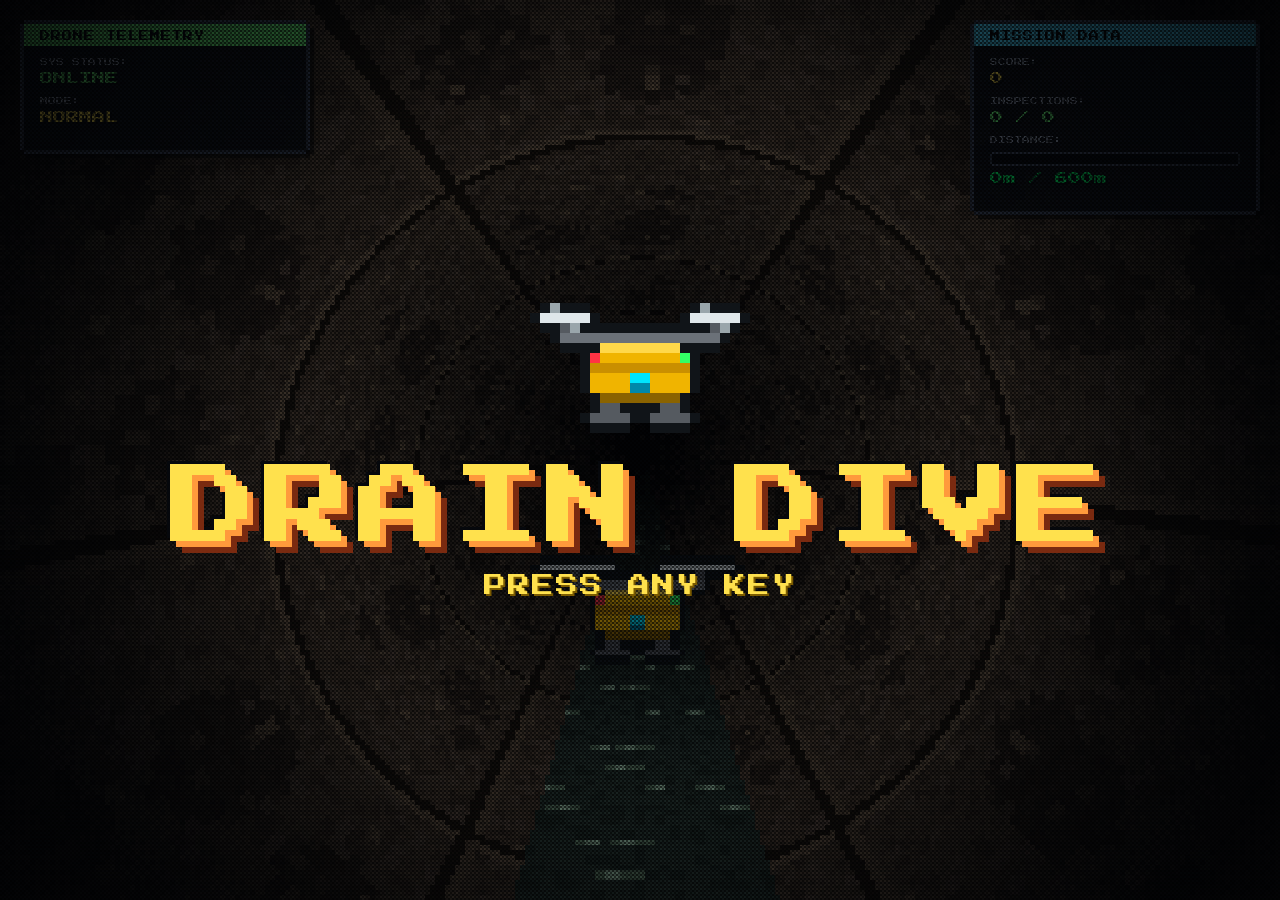
==== DRAINDIVE/index.html @ debfaca6 "[update]ボス戦を追加" ====
<!doctype html>
<html lang="ja">
  <head>
    <meta charset="UTF-8" />
    <title>DRAIN DIVE</title>
    <link rel="preconnect" href="https://fonts.googleapis.com" />
    <link rel="preconnect" href="https://fonts.gstatic.com" crossorigin />
    <link
      href="https://fonts.googleapis.com/css2?family=DotGothic16&family=Orbitron:wght@400;700&family=Press+Start+2P&family=Share+Tech+Mono&display=swap"
      rel="stylesheet"
    />
    <link rel="stylesheet" href="style.css" />
    <!-- ドット絵版だけの見た目（style.css を上書きする） -->
    <link rel="stylesheet" href="pixel.css" />
  </head>
  <body class="pixel-ui">
    <div id="hud">
      <!-- 左側パネル: テレメトリ（ドローン状態） -->
      <div class="hud-panel left-panel">
        <div class="panel-header">DRONE TELEMETRY</div>
        <div class="hud-item">
          <span class="label">SYS STATUS:</span>
          <span id="sysStatus" class="value green-text animate-pulse"
            >ONLINE</span
          >
        </div>
        <!-- 体力はドローンを囲む円で表示するので、この行は隠す（数値の更新処理のため要素は残す） -->
        <div class="hud-item hp-item">
          <span class="label">INTEGRITY:</span>
          <div class="bar-container">
            <div id="hpBar" class="bar-fill red-bar" style="width: 100%"></div>
          </div>
          <span id="hp" class="value">100%</span>
        </div>
        <div class="hud-item">
          <span class="label">MODE:</span>
          <span id="modeLabel" class="value yellow-text">NORMAL</span>
        </div>
        <div class="hud-item" id="padStatusItem" style="display: none">
          <span class="label">INPUT DEVICE:</span>
          <span id="padStatus" class="value cyan-text">GAMEPAD</span>
        </div>
      </div>

      <!-- 右側パネル: ミッション状況 -->
      <div class="hud-panel right-panel">
        <div class="panel-header">MISSION DATA</div>
        <div class="hud-item">
          <span class="label">SCORE:</span>
          <span id="score" class="value yellow-text">0</span>
        </div>
        <div class="hud-item">
          <span class="label">INSPECTIONS:</span>
          <span id="inspected" class="value green-text">0 / 0</span>
        </div>
        <div class="hud-item">
          <span class="label">DISTANCE:</span>
          <div class="bar-container">
            <div id="distBar" class="bar-fill cyan-bar" style="width: 0%"></div>
          </div>
          <span id="distance" class="value">0m / 600m</span>
        </div>
      </div>

      <!-- 中央のレティクル（ドローンカメラ照準線） -->
      <div class="reticle">
        <div class="reticle-circle"></div>
        <div class="reticle-hair-h"></div>
        <div class="reticle-hair-v"></div>
        <div class="reticle-corner tl"></div>
        <div class="reticle-corner tr"></div>
        <div class="reticle-corner bl"></div>
        <div class="reticle-corner br"></div>
      </div>

      <!-- コンボ表示 -->
      <div id="comboDisplay">COMBO ×2</div>

      <!-- プレイ中のポーズボタン（プレイ中だけ表示） -->
      <button id="pauseBtn" class="pause-btn" style="display: none">
        ❚❚ PAUSE<span class="pause-btn-jp">いちじていし</span>
      </button>

      <!-- スキャンラインノイズ -->
      <div class="scanlines"></div>
      <div class="vignette"></div>
    </div>

    <!-- 図鑑カード（発見した異常の解説・土木豆知識） -->
    <div id="infoCard" style="display: none">
      <div class="info-title" id="infoTitle"></div>
      <div class="info-desc" id="infoDesc"></div>
    </div>

    <!-- タイトル画面（なにかキーを押すと準備画面へ進む） -->
    <div id="titleScreen">
      <div class="title-content">
        <!-- ゲーム内と同じドローンのドット絵（main.js で描き込む） -->
        <img id="titleDrone" class="title-drone" alt="" />
        <h1>DRAIN DIVE</h1>
        <p class="blink-text" id="titlePrompt">PRESS ANY KEY</p>
      </div>
    </div>

    <!-- 準備画面（左：ゲーム説明・操作方法 / 右：難易度の選択） -->
    <div id="startScreen" style="display: none; opacity: 0">
      <div class="setup-layout">
        <div class="setup-panels">
          <div class="start-content setup-left">
            <div class="setup-header">
              <div class="setup-heading">
                MISSION BRIEFING
              </div>
            </div>
            <p class="setup-section">HOW TO PLAY</p>
            <div class="jp-intro">
              <p>きみは「下水道点検ドローン」のパイロット！</p>
              <p>点検ポイント <strong>！</strong> に近づくとスローモーション。</p>
              <p>
                輪がピントの枠に重なった瞬間に <strong>ボタンで撮影</strong> しよう！
              </p>
              <p>曲がりくねる管と、大雨の増水に気をつけて</p>
              <p>600m 先のゴールを目指せ！</p>
            </div>
            <p class="setup-section">CONTROLS</p>
            <div class="instructions">
              <p>
                <span class="key-label">MOVE</span><span class="key">WASD</span
                ><span class="key">←↑↓→</span>
                <span class="key-label">INSPECT</span><span class="key">SPACE</span
                ><span class="key">CLICK</span>
              </p>
              <p>
                <span class="key-label">PAUSE</span><span class="key">ESC</span>
                <span class="key-label">SOUND</span><span class="key">M</span>
              </p>
            </div>
            <div class="pad-instructions" id="padInstructions">
              <p class="pad-title">GAMEPAD DETECTED</p>
              <p>
                <span class="key-label">MOVE</span><span class="key">左スティック</span
                ><span class="key">十字キー</span>
                <span class="key-label">INSPECT</span><span class="key">A</span
                ><span class="key">R2</span>
              </p>
              <p>
                <span class="key-label">PAUSE</span><span class="key">START</span>
                輪が重なった瞬間に A で撮影！
              </p>
            </div>
          </div>
          <!-- 右の列：上に難易度のパネル（高さ 3/4）、下に点検図鑑のボタン -->
          <div class="setup-right-col">
            <div class="start-content setup-right">
            <!-- 難易度の選択（←→ / ↑↓ / 十字キーで選ぶ。クリックするとそのまま発進） -->
            <div class="diff-select">
              <p class="diff-title">
                SELECT MODE<span class="diff-hint">← → でえらぶ</span>
              </p>
              <div class="diff-buttons">
                <button id="diff-easy" class="diff-btn">
                  EASY
                </button>
                <button id="diff-normal" class="diff-btn selected">
                  NORMAL
                </button>
                <button id="diff-hard" class="diff-btn">
                  HARD
                </button>
              </div>
              <p class="diff-note" id="diffNote"></p>
            </div>
            <p class="blink-text" id="startPrompt">PRESS [SPACE]<br />TO LAUNCH</p>
            </div>
            <!-- 点検図鑑を開くボタン（C キー / ゲームパッド Y でも開く） -->
            <button id="codexOpenBtn" class="codex-open-btn">
              <!-- ゲーム内のひび割れのドット絵（ui.js の updateCodexOpenBtn で描き込む） -->
              <img id="codexOpenIcon" class="codex-open-icon" alt="" />
              <span class="codex-open-text">
                CODEX<span class="codex-open-jp">点検図鑑 [C]</span
                ><span class="codex-open-progress" id="codexOpenProgress"></span>
              </span>
            </button>
          </div>
        </div>
        <p class="help-text setup-back" id="setupBack">[ESC] タイトルへもどる</p>
      </div>
    </div>

    <!-- 点検図鑑（タイトル画面から開く） -->
    <div id="codexScreen" style="display: none">
      <div class="codex-screen-content">
        <h2>INSPECTION CODEX</h2>
        <p class="subtitle">点検図鑑</p>
        <div class="codex-screen-body">
          <div class="codex-screen-grid" id="codexScreenGrid"></div>
          <div class="codex-detail" id="codexDetail">
            <img id="codexDetailImg" class="codex-detail-img" alt="" />
            <div class="codex-detail-name" id="codexDetailName"></div>
            <div class="codex-detail-kind" id="codexDetailKind"></div>
            <div class="codex-detail-desc" id="codexDetailDesc"></div>
            <div class="codex-detail-count" id="codexDetailCount"></div>
          </div>
        </div>
        <p class="codex-screen-progress" id="codexScreenProgress"></p>
        <div class="menu-options">
          <button id="codexCloseBtn" class="menu-btn">
            BACK<span class="menu-btn-jp">タイトルへもどる</span>
          </button>
        </div>
        <p class="help-text">
          [←][→][↑][↓] / 十字キーでえらぶ　[ESC] / [B] でもどる
        </p>
      </div>
    </div>

    <!-- 一時停止画面 -->
    <div id="pauseScreen" style="display: none">
      <div class="pause-content">
        <h2>SYSTEM PAUSED</h2>
        <p class="subtitle">DRONE IN HOLD MODE</p>
        <p class="pause-jp">ドローンは空中で止まっているよ</p>
        <div class="menu-options">
          <button id="resumeBtn" class="menu-btn">
            RESUME<span class="menu-btn-jp">つづける</span>
          </button>
          <button id="restartBtn" class="menu-btn red-btn">
            QUIT MISSION<span class="menu-btn-jp">やめてタイトルへもどる</span>
          </button>
        </div>
        <p class="help-text">
          [↑][↓] / 十字キーでえらんで [ENTER] / [A] で決定
        </p>
        <p class="help-text help-text-sub">
          [ESC] / [START] / [B] ですぐにつづける
        </p>
      </div>
    </div>

    <!-- システムログ表示エリア -->
    <div id="logArea"></div>

    <!-- ゲームクリア画面 -->
    <div id="clearScreen" style="display: none">
      <div class="clear-content">
        <h2>MISSION ACCOMPLISHED</h2>
        <p class="subtitle" id="clearSubtitle">点検完了レポート（600m）</p>

        <div class="clear-columns">
          <!-- 左カラム: 成績 -->
          <div class="clear-col">
            <div id="rankBadge" class="rank-badge rank-S">S</div>
            <p id="rankTitle" class="rank-title">認定: マスター点検技師</p>
            <div class="result-stats">
              <div class="stat-item">
                <span class="stat-label">点検成功:</span>
                <span id="finalFound" class="stat-value green-text"
                  >0 / 0 件</span
                >
              </div>
              <div class="stat-item">
                <span class="stat-label">点検ミス:</span>
                <span id="finalMissed" class="stat-value red-text">0 件</span>
              </div>
              <div class="stat-item">
                <span class="stat-label">成功率:</span>
                <span id="finalRate" class="stat-value yellow-text">0%</span>
              </div>
              <div class="stat-item">
                <span class="stat-label">最大コンボ:</span>
                <span id="finalCombo" class="stat-value yellow-text">×1</span>
              </div>
              <div class="stat-item">
                <span class="stat-label">FINAL SCORE:</span>
                <span id="finalScore" class="stat-value yellow-text">0</span>
              </div>
              <div class="stat-item">
                <span class="stat-label">機体の残り体力:</span>
                <span id="finalHp" class="stat-value green-text">100%</span>
              </div>
            </div>
            <p id="rankComment" class="rank-comment"></p>
            <div class="result-trivia" id="resultTrivia"></div>
          </div>

          <!-- 右カラム: 土木PR（守った暮らし＋点検図鑑） -->
          <div class="clear-col">
            <div class="impact-box">
              <div class="impact-label">きみの点検が守った暮らし</div>
              <div class="impact-value">
                <span id="impactHouseholds">0</span
                ><span class="impact-unit">世帯</span>
              </div>
              <div class="impact-note" id="impactNote"></div>
              <div class="impact-disclaimer">
                ※世帯数はこのゲームの中の目安です
              </div>
            </div>

            <div class="codex-box">
              <div class="codex-header">
                <span>点検図鑑</span>
                <span class="codex-progress" id="codexProgress"
                  >0 / 6 種類</span
                >
              </div>
              <div class="codex-grid" id="codexGrid"></div>
              <div class="codex-hint" id="codexHint"></div>
            </div>
          </div>
        </div>

        <div class="menu-options">
          <button id="clearBackBtn" class="menu-btn">RETURN TO TERMINAL</button>
        </div>
      </div>
    </div>
    <!-- ゲームオーバー画面 -->
    <div id="gameOverScreen" style="display: none">
      <div class="gameover-content">
        <h2>SYSTEM DAMAGE CRITICAL</h2>
        <p class="subtitle red-text">DRONE DESTROYED</p>
        <div class="result-stats red-border">
          <div class="stat-item">
            <span class="stat-label red-text">LAST RECORDED DISTANCE:</span>
            <span id="failDistance" class="stat-value red-text">0m</span>
          </div>
          <div class="stat-item">
            <span class="stat-label red-text">ACCUMULATED SCORE:</span>
            <span id="failScore" class="stat-value yellow-text">0</span>
          </div>
        </div>
        <p class="gameover-salvage" id="failSalvage"></p>
        <p class="gameover-tip">
          本物の点検も安全第一！障害物に気をつけて、もう一度チャレンジ！
        </p>
        <div class="menu-options">
          <button id="gameOverBackBtn" class="menu-btn red-btn">
            RETURN TO TERMINAL
          </button>
        </div>
      </div>
    </div>

    <canvas id="gameCanvas"></canvas>

    <!--
      ゲーム本体。普通の <script> なので、変数や関数はファイルをまたいで共有される。
      読み込んだ時点で動く処理があるため、この順番を変えないこと（前のファイルの中身を後のファイルが使う）
    -->
    <script src="js/screen.js"></script>
    <script src="js/audio.js"></script>
    <script src="js/data.js"></script>
    <script src="js/pixelart.js"></script>
    <script src="js/objects.js"></script>
    <script src="js/course.js"></script>
    <script src="js/fx.js"></script>
    <script src="js/render-tunnel.js"></script>
    <script src="js/render-world.js"></script>
    <script src="js/render-overlay.js"></script>
    <script src="js/render-city.js"></script>
    <script src="js/state.js"></script>
    <script src="js/input.js"></script>
    <script src="js/ui.js"></script>
    <script src="js/qte.js"></script>
    <script src="js/boss.js"></script>
    <script src="js/game.js"></script>
    <script src="js/main.js"></script>
  </body>
</html>
---- DRAINDIVE/style.css ----
body {
  margin: 0;
  overflow: hidden;
  background-color: #050505;
  font-family: "Share Tech Mono", monospace;
  color: #00ff66;
  user-select: none;
}

#gameCanvas {
  display: block;
  width: 100vw;
  height: 100vh;
  position: absolute;
  top: 0;
  left: 0;
  z-index: 1;
  cursor: crosshair;
}

/* HUD コンテナ */
#hud {
  position: absolute;
  top: 0;
  left: 0;
  width: 100%;
  height: 100%;
  z-index: 10;
  pointer-events: none;
  box-sizing: border-box;
}

/* パネル基本 */
.hud-panel {
  position: absolute;
  top: 20px;
  background: rgba(5, 12, 8, 0.7);
  border: 1px solid rgba(0, 255, 102, 0.4);
  box-shadow:
    0 0 15px rgba(0, 255, 102, 0.15),
    inset 0 0 10px rgba(0, 255, 102, 0.15);
  padding: 15px 20px;
  width: 280px;
  border-radius: 4px;
  backdrop-filter: blur(4px);
}

.left-panel {
  left: 20px;
}

.right-panel {
  right: 20px;
}

.panel-header {
  font-family: "Orbitron", sans-serif;
  font-weight: 700;
  font-size: 14px;
  letter-spacing: 2px;
  color: #00ff66;
  border-bottom: 1px solid rgba(0, 255, 102, 0.3);
  padding-bottom: 5px;
  margin-bottom: 15px;
  text-shadow: 0 0 5px rgba(0, 255, 102, 0.5);
}

.hud-item {
  margin-bottom: 12px;
  display: flex;
  flex-direction: column;
}

.hud-item:last-child {
  margin-bottom: 0;
}

.label {
  font-size: 12px;
  color: rgba(0, 255, 102, 0.7);
  margin-bottom: 4px;
  letter-spacing: 1px;
}

.value {
  font-size: 18px;
  font-weight: bold;
  font-family: "Orbitron", sans-serif;
  text-shadow: 0 0 5px currentColor;
}

.green-text {
  color: #00ff66;
}

.yellow-text {
  color: #ffcc00;
  text-shadow: 0 0 5px rgba(255, 204, 0, 0.5);
}

.red-text {
  color: #ff3366;
  text-shadow: 0 0 5px rgba(255, 51, 102, 0.5);
}

/* メーターバー */
.bar-container {
  width: 100%;
  height: 6px;
  background: rgba(0, 255, 102, 0.1);
  border: 1px solid rgba(0, 255, 102, 0.3);
  border-radius: 3px;
  overflow: hidden;
  margin-top: 4px;
  margin-bottom: 4px;
}

.bar-fill {
  height: 100%;
  width: 100%;
  transition: width 0.1s ease-out;
}

.red-bar {
  background: #ff3366;
  box-shadow: 0 0 8px rgba(255, 51, 102, 0.8);
}

.cyan-bar {
  background: #00e5ff;
  box-shadow: 0 0 8px rgba(0, 229, 255, 0.8);
}

/* パルスアニメーション */
.animate-pulse {
  animation: pulse 1.5s infinite alternate;
}

@keyframes pulse {
  0% {
    opacity: 0.6;
    text-shadow: 0 0 2px rgba(0, 255, 102, 0.3);
  }
  100% {
    opacity: 1;
    text-shadow: 0 0 8px rgba(0, 255, 102, 0.8);
  }
}

/* 中央の照準器（レティクル） */
.reticle {
  position: absolute;
  top: 50%;
  left: 50%;
  transform: translate(-50%, -50%);
  width: 120px;
  height: 120px;
  border-radius: 50%;
  border: 1px dashed rgba(0, 255, 102, 0.25);
  box-shadow: 0 0 10px rgba(0, 255, 102, 0.05);
}

.reticle-circle {
  position: absolute;
  top: 50%;
  left: 50%;
  transform: translate(-50%, -50%);
  width: 24px;
  height: 24px;
  border: 2px solid rgba(0, 255, 102, 0.6);
  border-radius: 50%;
  box-shadow: 0 0 8px rgba(0, 255, 102, 0.4);
}

.reticle-hair-h {
  position: absolute;
  top: 50%;
  left: -30px;
  right: -30px;
  height: 1px;
  background: rgba(0, 255, 102, 0.4);
}

.reticle-hair-v {
  position: absolute;
  left: 50%;
  top: -30px;
  bottom: -30px;
  width: 1px;
  background: rgba(0, 255, 102, 0.4);
}

/* 四隅のブラケット */
.reticle-corner {
  position: absolute;
  width: 12px;
  height: 12px;
  border: 2px solid rgba(0, 255, 102, 0.5);
}

.reticle-corner.tl {
  top: -15px;
  left: -15px;
  border-right: none;
  border-bottom: none;
}
.reticle-corner.tr {
  top: -15px;
  right: -15px;
  border-left: none;
  border-bottom: none;
}
.reticle-corner.bl {
  bottom: -15px;
  left: -15px;
  border-right: none;
  border-top: none;
}
.reticle-corner.br {
  bottom: -15px;
  right: -15px;
  border-left: none;
  border-top: none;
}

/* 走査線（スキャンライン）エフェクト */
.scanlines {
  position: absolute;
  top: 0;
  left: 0;
  width: 100%;
  height: 100%;
  background: linear-gradient(rgba(18, 16, 16, 0) 50%, rgba(0, 0, 0, 0.25) 50%);
  background-size: 100% 4px;
  z-index: 15;
}

/* ビネット（画面端を暗くする） */
.vignette {
  position: absolute;
  top: 0;
  left: 0;
  width: 100%;
  height: 100%;
  background: radial-gradient(
    circle,
    rgba(0, 0, 0, 0) 40%,
    rgba(0, 0, 0, 0.7) 100%
  );
  z-index: 12;
}

/* スタート待機画面 */
#startScreen {
  position: absolute;
  top: 0;
  left: 0;
  width: 100%;
  height: 100%;
  background: rgba(5, 10, 5, 0.85);
  z-index: 20;
  display: flex;
  justify-content: center;
  align-items: center;
  color: #00ff66;
  text-align: center;
  font-family: "Orbitron", sans-serif;
  backdrop-filter: blur(8px);
  transition: opacity 0.5s ease;
}

.start-content {
  border: 1px solid rgba(0, 255, 102, 0.4);
  background: rgba(5, 12, 8, 0.9);
  padding: 40px 60px;
  border-radius: 8px;
  box-shadow:
    0 0 30px rgba(0, 255, 102, 0.2),
    inset 0 0 20px rgba(0, 255, 102, 0.15);
}

#startScreen h1 {
  font-size: 36px;
  margin: 0 0 10px 0;
  letter-spacing: 4px;
  text-shadow: 0 0 10px rgba(0, 255, 102, 0.8);
}

.subtitle {
  font-size: 16px;
  color: #ffcc00;
  letter-spacing: 6px;
  margin: 0 0 30px 0;
  text-shadow: 0 0 5px rgba(255, 204, 0, 0.5);
}

.instructions {
  font-family: "Share Tech Mono", monospace;
  font-size: 16px;
  line-height: 1.6;
  color: rgba(0, 255, 102, 0.8);
}

.instructions p {
  margin: 8px 0;
}

.blink-text {
  margin-top: 30px !important;
  font-size: 20px;
  font-weight: bold;
  color: #00ff66;
  letter-spacing: 2px;
  animation: blink 1.2s infinite;
  text-shadow: 0 0 10px rgba(0, 255, 102, 0.8);
}

@keyframes blink {
  0%,
  100% {
    opacity: 0.2;
  }
  50% {
    opacity: 1;
  }
}

/* 一時停止画面 */
#pauseScreen {
  position: absolute;
  top: 0;
  left: 0;
  width: 100%;
  height: 100%;
  background: rgba(10, 8, 5, 0.85); /* 少し暖色寄りの暗さ */
  z-index: 20;
  display: flex;
  justify-content: center;
  align-items: center;
  color: #ffcc00; /* 一時停止はイエロー警告カラー */
  text-align: center;
  font-family: "Orbitron", sans-serif;
  backdrop-filter: blur(8px);
  transition: opacity 0.3s ease;
}

.pause-content {
  border: 1px solid rgba(255, 204, 0, 0.4);
  background: rgba(12, 10, 5, 0.9);
  padding: 40px 60px;
  border-radius: 8px;
  box-shadow:
    0 0 30px rgba(255, 204, 0, 0.2),
    inset 0 0 20px rgba(255, 204, 0, 0.15);
}

#pauseScreen h2 {
  font-size: 32px;
  margin: 0 0 10px 0;
  letter-spacing: 4px;
  text-shadow: 0 0 10px rgba(255, 204, 0, 0.8);
}

.menu-options {
  margin-top: 30px;
  display: flex;
  flex-direction: column;
  gap: 15px;
  align-items: center;
}

.menu-btn {
  font-family: "Orbitron", sans-serif;
  font-weight: 700;
  font-size: 16px;
  letter-spacing: 2px;
  color: #ffcc00;
  background: rgba(255, 204, 0, 0.05);
  border: 1px solid rgba(255, 204, 0, 0.4);
  padding: 12px 30px;
  width: 250px;
  border-radius: 4px;
  cursor: pointer;
  pointer-events: auto; /* ボタンをクリック可能にする */
  transition: all 0.2s ease;
  box-shadow: 0 0 5px rgba(255, 204, 0, 0.05);
}

.menu-btn:hover {
  background: #ffcc00;
  color: #0c0a05;
  box-shadow: 0 0 15px rgba(255, 204, 0, 0.6);
  border-color: #ffcc00;
}

.menu-btn:active {
  transform: scale(0.98);
}

.help-text {
  font-family: "Share Tech Mono", monospace;
  font-size: 14px;
  color: rgba(255, 204, 0, 0.6);
  margin-top: 30px;
  margin-bottom: 0;
}

.help-text-sub {
  margin-top: 8px;
}

.pause-jp {
  font-family: "Share Tech Mono", monospace;
  font-size: 15px;
  color: #fff3c0;
  margin: 6px 0 0 0;
}

/* メニューボタン内の日本語（小学生向けの説明） */
.menu-btn-jp {
  display: block;
  font-family: "Share Tech Mono", monospace;
  font-size: 13px;
  font-weight: 400;
  letter-spacing: 1px;
  margin-top: 4px;
}

/* キーボード・ゲームパッドで選んでいるボタン（マウスのホバーと同じ見た目） */
.menu-btn.selected {
  background: #ffcc00;
  color: #0c0a05;
  box-shadow: 0 0 15px rgba(255, 204, 0, 0.6);
  border-color: #ffcc00;
}

.menu-btn.red-btn.selected {
  background: #ff3366 !important;
  color: #0c0a05 !important;
  border-color: #ff3366 !important;
  box-shadow: 0 0 15px rgba(255, 51, 102, 0.6) !important;
}

/* プレイ中のポーズボタン（画面上部中央） */
.pause-btn {
  position: absolute;
  top: 20px;
  left: 50%;
  transform: translateX(-50%);
  pointer-events: auto; /* HUD は操作を通さないので、このボタンだけ押せるようにする */
  font-family: "Orbitron", sans-serif;
  font-weight: 700;
  font-size: 14px;
  letter-spacing: 2px;
  color: #ffcc00;
  background: rgba(12, 10, 5, 0.7);
  border: 1px solid rgba(255, 204, 0, 0.5);
  border-radius: 4px;
  padding: 8px 18px;
  cursor: pointer;
  box-shadow: 0 0 10px rgba(255, 204, 0, 0.15);
  transition: all 0.2s ease;
}

.pause-btn:hover {
  background: #ffcc00;
  color: #0c0a05;
  box-shadow: 0 0 15px rgba(255, 204, 0, 0.6);
}

.pause-btn-jp {
  display: block;
  font-family: "Share Tech Mono", monospace;
  font-size: 11px;
  font-weight: 400;
  letter-spacing: 1px;
  margin-top: 2px;
}

/* システムログ表示エリア */
#logArea {
  position: absolute;
  bottom: 25px;
  left: 25px;
  width: 320px;
  height: 150px;
  z-index: 10;
  pointer-events: none;
  font-family: "Share Tech Mono", monospace;
  font-size: 13px;
  color: #00ff66;
  overflow: hidden;
  display: flex;
  flex-direction: column;
  justify-content: flex-end;
  box-sizing: border-box;
}

.log-entry {
  background: rgba(5, 12, 8, 0.6);
  border-left: 3px solid #00ff66;
  padding: 6px 12px;
  margin-top: 5px;
  border-radius: 0 4px 4px 0;
  animation: logFadeIn 0.3s ease-out;
  text-shadow: 0 0 2px rgba(0, 255, 102, 0.5);
  box-shadow: 0 2px 5px rgba(0, 0, 0, 0.2);
}

.log-entry.warning {
  border-left-color: #ffcc00;
  color: #ffcc00;
  text-shadow: 0 0 2px rgba(255, 204, 0, 0.5);
}

.log-entry.danger {
  border-left-color: #ff3366;
  color: #ff3366;
  text-shadow: 0 0 2px rgba(255, 51, 102, 0.5);
  animation:
    logFadeIn 0.3s ease-out,
    logDangerBlink 0.5s infinite alternate;
}

@keyframes logFadeIn {
  from {
    opacity: 0;
    transform: translateX(-15px);
  }
  to {
    opacity: 1;
    transform: translateX(0);
  }
}

@keyframes logDangerBlink {
  0% {
    border-left-color: #ff3366;
  }
  100% {
    border-left-color: #ff99bb;
  }
}

/* ゲームクリア画面 */
#clearScreen {
  position: absolute;
  top: 0;
  left: 0;
  width: 100%;
  height: 100%;
  background: rgba(5, 12, 10, 0.85); /* 少しグリーン寄りの暗さ */
  z-index: 20;
  display: flex;
  justify-content: center;
  align-items: center;
  color: #00ff66;
  text-align: center;
  font-family: "Orbitron", sans-serif;
  backdrop-filter: blur(8px);
  transition: opacity 0.5s ease;
}

.clear-content {
  border: 1px solid rgba(0, 255, 102, 0.4);
  background: rgba(5, 12, 8, 0.9);
  padding: 50px 70px;
  border-radius: 8px;
  box-shadow:
    0 0 40px rgba(0, 255, 102, 0.25),
    inset 0 0 20px rgba(0, 255, 102, 0.2);
  display: flex;
  flex-direction: column;
  align-items: center;
}

#clearScreen h2 {
  font-size: 36px;
  margin: 0 0 10px 0;
  letter-spacing: 4px;
  color: #00ff66;
  text-shadow: 0 0 15px rgba(0, 255, 102, 0.8);
}

.result-stats {
  margin: 30px 0;
  font-family: "Share Tech Mono", monospace;
  display: flex;
  flex-direction: column;
  gap: 15px;
  background: rgba(0, 255, 102, 0.05);
  padding: 20px 30px;
  border-radius: 4px;
  border: 1px dashed rgba(0, 255, 102, 0.2);
}

.stat-item {
  display: flex;
  justify-content: space-between;
  width: 320px;
  font-size: 18px;
}

.stat-label {
  color: rgba(0, 255, 102, 0.7);
  text-align: left;
}

.stat-value {
  font-weight: bold;
  font-family: "Orbitron", sans-serif;
  text-align: right;
} /* ゲームオーバー画面 */
#gameOverScreen {
  position: absolute;
  top: 0;
  left: 0;
  width: 100%;
  height: 100%;
  background: rgba(15, 5, 5, 0.85); /* レッド寄りの暗さ */
  z-index: 20;
  display: flex;
  justify-content: center;
  align-items: center;
  color: #ff3366;
  text-align: center;
  font-family: "Orbitron", sans-serif;
  backdrop-filter: blur(8px);
  transition: opacity 0.5s ease;
}

.gameover-content {
  border: 1px solid rgba(255, 51, 102, 0.4);
  background: rgba(15, 5, 5, 0.9);
  padding: 50px 70px;
  border-radius: 8px;
  box-shadow:
    0 0 40px rgba(255, 51, 102, 0.25),
    inset 0 0 20px rgba(255, 51, 102, 0.2);
  display: flex;
  flex-direction: column;
  align-items: center;
}

#gameOverScreen h2 {
  font-size: 36px;
  margin: 0 0 10px 0;
  letter-spacing: 4px;
  color: #ff3366;
  text-shadow: 0 0 15px rgba(255, 51, 102, 0.8);
}

.red-text {
  color: #ff3366 !important;
}

.red-border {
  background: rgba(255, 51, 102, 0.05) !important;
  border: 1px dashed rgba(255, 51, 102, 0.3) !important;
}

.menu-btn.red-btn {
  border-color: rgba(255, 51, 102, 0.4) !important;
  color: #ff3366 !important;
}

.menu-btn.red-btn:hover {
  background: rgba(255, 51, 102, 0.15) !important;
  box-shadow: 0 0 15px rgba(255, 51, 102, 0.4) !important;
}

/* ============================================================
   追加UI: 日本語イントロ / 図鑑カード / コンボ / 点検レポート
   ============================================================ */

/* 日本語用フォントスタック */
.jp-intro,
.info-title,
.info-desc,
.rank-title,
.rank-comment,
.gameover-tip {
  font-family:
    "Share Tech Mono", "Hiragino Kaku Gothic ProN", "Meiryo", sans-serif;
}

/* スタート画面の日本語説明 */
.jp-intro {
  font-size: 15px;
  line-height: 1.9;
  color: rgba(220, 255, 235, 0.95);
  border-top: 1px dashed rgba(0, 255, 102, 0.3);
  border-bottom: 1px dashed rgba(0, 255, 102, 0.3);
  padding: 14px 0;
  margin: 0 0 20px 0;
}

.jp-intro p {
  margin: 4px 0;
}

.jp-intro strong {
  color: #ffcc00;
  text-shadow: 0 0 5px rgba(255, 204, 0, 0.5);
}

/* 図鑑カード（異常の解説・豆知識） */
#infoCard {
  position: absolute;
  bottom: 30px;
  left: 50%;
  transform: translateX(-50%);
  width: 480px;
  max-width: 80vw;
  background: rgba(5, 12, 8, 0.88);
  border: 1px solid rgba(255, 204, 0, 0.5);
  border-left: 4px solid #ffcc00;
  border-radius: 0 6px 6px 0;
  padding: 14px 20px;
  z-index: 16;
  pointer-events: none;
  box-sizing: border-box;
  box-shadow: 0 0 20px rgba(255, 204, 0, 0.15);
  opacity: 0;
  transition:
    opacity 0.3s ease,
    transform 0.3s ease;
}

#infoCard.show {
  opacity: 1;
}

/* 豆知識バリエーション（マンホール通過時：シアン系） */
#infoCard.trivia {
  border-color: rgba(0, 229, 255, 0.5);
  border-left-color: #00e5ff;
  box-shadow: 0 0 20px rgba(0, 229, 255, 0.15);
}

#infoCard.trivia .info-title {
  color: #00e5ff;
  text-shadow: 0 0 5px rgba(0, 229, 255, 0.5);
}

.info-title {
  font-size: 17px;
  font-weight: bold;
  color: #ffcc00;
  text-shadow: 0 0 5px rgba(255, 204, 0, 0.5);
  margin-bottom: 6px;
}

.info-desc {
  font-size: 14px;
  line-height: 1.7;
  color: rgba(230, 255, 240, 0.95);
}

/* コンボ表示 */
#comboDisplay {
  position: absolute;
  top: calc(50% + 110px);
  left: 50%;
  transform: translate(-50%, 0) scale(0.8);
  font-family: "Orbitron", sans-serif;
  font-weight: 700;
  font-size: 30px;
  letter-spacing: 3px;
  color: #ffcc00;
  text-shadow: 0 0 12px rgba(255, 204, 0, 0.8);
  opacity: 0;
  transition:
    opacity 0.2s ease,
    transform 0.2s ease;
  pointer-events: none;
  z-index: 11;
}

#comboDisplay.show {
  opacity: 1;
  transform: translate(-50%, 0) scale(1);
}

/* 点検レポートのランクバッジ */
.rank-badge {
  font-family: "Orbitron", sans-serif;
  font-size: 60px;
  font-weight: 700;
  width: 110px;
  height: 110px;
  line-height: 110px;
  text-align: center;
  border-radius: 50%;
  border: 3px solid currentColor;
  margin: 15px auto 10px auto;
  text-shadow: 0 0 20px currentColor;
  box-shadow:
    0 0 25px rgba(255, 255, 255, 0.1),
    inset 0 0 15px rgba(255, 255, 255, 0.05);
}

.rank-S {
  color: #ffd700;
}
.rank-A {
  color: #00ff66;
}
.rank-B {
  color: #00e5ff;
}
.rank-C {
  color: #aaaaaa;
}

.rank-title {
  font-size: 20px;
  font-weight: bold;
  color: #ffffff;
  margin: 0;
  text-shadow: 0 0 8px rgba(255, 255, 255, 0.4);
}

.rank-comment {
  font-size: 14px;
  line-height: 1.8;
  color: rgba(220, 255, 235, 0.9);
  max-width: 440px;
  margin: 0;
}

/* ゲームオーバー画面のひとこと */
.gameover-tip {
  font-size: 14px;
  line-height: 1.8;
  color: rgba(255, 200, 210, 0.9);
  max-width: 440px;
  margin: 0 0 10px 0;
}

/* レポートは項目が多いのでコンパクトに */
#clearScreen .clear-content {
  padding: 26px 44px;
  max-height: 94vh;
  overflow-y: auto;
}

#clearScreen .result-stats {
  margin: 16px 0;
  gap: 9px;
  padding: 14px 24px;
}

#clearScreen .stat-item {
  font-size: 15px;
  width: 300px;
}

/* ============================================================
   点検レポートの2カラムレイアウト
   左: 成績（ランク・スタッツ） / 右: 土木PR（守った暮らし・図鑑）
   ============================================================ */
.clear-columns {
  display: flex;
  gap: 36px;
  align-items: flex-start;
  justify-content: center;
  flex-wrap: wrap;
  margin-top: 6px;
}

.clear-col {
  display: flex;
  flex-direction: column;
  align-items: center;
}

#clearScreen .rank-badge {
  margin: 6px auto 8px auto;
}

/* ------------------------------------------------------------
   土木PR: 守った暮らし（世帯数）
   ------------------------------------------------------------ */
.impact-box {
  width: 360px;
  box-sizing: border-box;
  margin-top: 4px;
  padding: 16px 22px 14px 22px;
  border: 1px solid rgba(0, 229, 255, 0.45);
  border-radius: 6px;
  background: linear-gradient(
    180deg,
    rgba(0, 229, 255, 0.1),
    rgba(0, 229, 255, 0.02)
  );
  box-shadow:
    0 0 22px rgba(0, 229, 255, 0.15),
    inset 0 0 18px rgba(0, 229, 255, 0.06);
  text-align: center;
}

.impact-label {
  font-family:
    "Share Tech Mono", "Hiragino Kaku Gothic ProN", "Meiryo", sans-serif;
  font-size: 13px;
  letter-spacing: 1px;
  color: rgba(0, 229, 255, 0.85);
  margin-bottom: 4px;
}

.impact-value {
  font-family: "Orbitron", sans-serif;
  font-weight: 700;
  font-size: 46px;
  line-height: 1.1;
  color: #00e5ff;
  text-shadow: 0 0 18px rgba(0, 229, 255, 0.7);
}

.impact-unit {
  font-size: 20px;
  margin-left: 6px;
  color: rgba(0, 229, 255, 0.8);
  text-shadow: none;
}

.impact-note {
  font-family:
    "Share Tech Mono", "Hiragino Kaku Gothic ProN", "Meiryo", sans-serif;
  font-size: 13px;
  line-height: 1.7;
  color: rgba(225, 250, 255, 0.92);
  margin-top: 8px;
}

.impact-disclaimer {
  font-family:
    "Share Tech Mono", "Hiragino Kaku Gothic ProN", "Meiryo", sans-serif;
  font-size: 10px;
  color: rgba(160, 200, 210, 0.6);
  margin-top: 8px;
}

/* ------------------------------------------------------------
   土木PR: 点検図鑑コレクション
   ------------------------------------------------------------ */
.codex-box {
  width: 360px;
  box-sizing: border-box;
  margin-top: 16px;
  padding: 14px 18px 12px 18px;
  border: 1px solid rgba(0, 255, 102, 0.3);
  border-radius: 6px;
  background: rgba(0, 255, 102, 0.04);
}

.codex-header {
  display: flex;
  justify-content: space-between;
  align-items: baseline;
  font-family:
    "Share Tech Mono", "Hiragino Kaku Gothic ProN", "Meiryo", sans-serif;
  font-size: 14px;
  color: #00ff66;
  letter-spacing: 1px;
  border-bottom: 1px solid rgba(0, 255, 102, 0.25);
  padding-bottom: 6px;
  margin-bottom: 10px;
}

.codex-progress {
  font-size: 12px;
  color: #ffcc00;
}

.codex-grid {
  display: grid;
  grid-template-columns: repeat(3, 1fr);
  gap: 8px;
}

.codex-cell {
  position: relative;
  padding: 9px 4px 7px 4px;
  border: 1px solid rgba(120, 140, 130, 0.3);
  border-radius: 4px;
  background: rgba(0, 0, 0, 0.35);
  text-align: center;
  font-family:
    "Share Tech Mono", "Hiragino Kaku Gothic ProN", "Meiryo", sans-serif;
  transition: all 0.25s ease;
}

/* 未発見はグレーアウトしてコレクション欲を出す */
.codex-cell .codex-icon {
  font-size: 22px;
  line-height: 1.2;
  color: rgba(140, 150, 145, 0.5);
}

.codex-cell .codex-name {
  font-size: 12px;
  margin-top: 2px;
  color: rgba(150, 160, 155, 0.6);
}

.codex-cell .codex-count {
  font-size: 10px;
  margin-top: 2px;
  color: rgba(130, 140, 135, 0.5);
}

/* 発見済み */
.codex-cell.found {
  border-color: rgba(0, 255, 102, 0.5);
  background: rgba(0, 255, 102, 0.07);
  box-shadow: 0 0 10px rgba(0, 255, 102, 0.12);
}

.codex-cell.found .codex-icon {
  color: #00ff66;
  text-shadow: 0 0 10px rgba(0, 255, 102, 0.7);
}

.codex-cell.found .codex-name {
  color: #ffffff;
}

.codex-cell.found .codex-count {
  color: rgba(0, 255, 102, 0.75);
}

/* 今回のプレイで見つけたものは金色で強調 */
.codex-cell.fresh {
  border-color: rgba(255, 204, 0, 0.7);
  background: rgba(255, 204, 0, 0.09);
  box-shadow: 0 0 14px rgba(255, 204, 0, 0.25);
  animation: codexPop 0.45s ease-out;
}

.codex-cell.fresh .codex-icon {
  color: #ffd700;
  text-shadow: 0 0 12px rgba(255, 215, 0, 0.8);
}

.codex-new {
  position: absolute;
  top: -6px;
  right: -6px;
  background: #ffcc00;
  color: #0c0a05;
  font-family: "Orbitron", sans-serif;
  font-weight: 700;
  font-size: 10px;
  padding: 1px 5px;
  border-radius: 8px;
  box-shadow: 0 0 8px rgba(255, 204, 0, 0.7);
}

@keyframes codexPop {
  0% {
    transform: scale(0.7);
    opacity: 0;
  }
  60% {
    transform: scale(1.08);
    opacity: 1;
  }
  100% {
    transform: scale(1);
    opacity: 1;
  }
}

.codex-hint {
  font-family:
    "Share Tech Mono", "Hiragino Kaku Gothic ProN", "Meiryo", sans-serif;
  font-size: 11px;
  line-height: 1.6;
  color: rgba(200, 235, 215, 0.8);
  margin-top: 10px;
  text-align: center;
}

.codex-hint.complete {
  color: #ffd700;
  text-shadow: 0 0 8px rgba(255, 215, 0, 0.6);
}

/* ゲームオーバー画面でも点検成果を伝える */
.gameover-salvage {
  font-family:
    "Share Tech Mono", "Hiragino Kaku Gothic ProN", "Meiryo", sans-serif;
  font-size: 14px;
  line-height: 1.8;
  color: #00e5ff;
  text-shadow: 0 0 8px rgba(0, 229, 255, 0.4);
  max-width: 440px;
  margin: 0 0 6px 0;
}

/* ============================================================
   ゲームパッド対応まわり
   ============================================================ */
.cyan-text {
  color: #00e5ff;
  text-shadow: 0 0 5px rgba(0, 229, 255, 0.5);
}

/* パッド接続時のみJSで表示する */
.pad-instructions {
  display: none;
  font-family:
    "Share Tech Mono", "Hiragino Kaku Gothic ProN", "Meiryo", sans-serif;
  font-size: 14px;
  line-height: 1.6;
  color: rgba(0, 229, 255, 0.9);
  border: 1px solid rgba(0, 229, 255, 0.4);
  border-radius: 4px;
  background: rgba(0, 229, 255, 0.06);
  padding: 10px 16px;
  margin: 14px 0 0 0;
}

.pad-instructions p {
  margin: 5px 0;
}

.pad-title {
  font-family: "Orbitron", sans-serif;
  font-weight: 700;
  letter-spacing: 2px;
  color: #00e5ff;
  text-shadow: 0 0 8px rgba(0, 229, 255, 0.6);
}

/* レティクルのターゲットロック演出 */
.reticle {
  transition: transform 0.15s ease;
}

.reticle.locked {
  transform: translate(-50%, -50%) scale(1.08);
  border-color: rgba(255, 204, 0, 0.5);
}

.reticle.locked .reticle-circle {
  border-color: #ffcc00;
  box-shadow: 0 0 16px rgba(255, 204, 0, 0.9);
  animation: lockPulse 0.7s infinite alternate;
}

.reticle.locked .reticle-corner {
  border-color: #ffcc00;
  box-shadow: 0 0 10px rgba(255, 204, 0, 0.6);
}

.reticle.locked .reticle-hair-h,
.reticle.locked .reticle-hair-v {
  background: rgba(255, 204, 0, 0.7);
}

@keyframes lockPulse {
  0% {
    transform: translate(-50%, -50%) scale(1);
  }
  100% {
    transform: translate(-50%, -50%) scale(1.18);
  }
}

/* 画面が狭いときはレポートを1カラムに折り返す */
@media (max-width: 980px) {
  .clear-columns {
    gap: 18px;
  }
  #clearScreen .clear-content {
    padding: 20px 28px;
  }
}
---- DRAINDIVE/pixel.css ----
/* ============================================================
   pixel.css — ドット絵版（index.html）だけの見た目
   style.css（3D版と共通）のあとに読み込み、ドット絵版の見た目に上書きする
   ============================================================ */

/* ドット絵版：低解像度キャンバスをにじませずに拡大する */
#gameCanvas {
  image-rendering: pixelated;
  image-rendering: crisp-edges;
}
.pixel-edition {
  color: #ffcc33;
  letter-spacing: 0.3em;
}

/* ============================================================
   画面の大きさへの対応：HTML の UI は 1280×720 を基準に作り、
   screen.js が計算した倍率 --ui-scale（= min(幅/1280, 高さ/720)）で全体を拡大縮小する。
   - UI を直すときは 1280×720 の画面で見た目を確認すればよい
   - zoom を掛けた中では vw / vh も倍率ぶん大きくなるので使わない（px で書くか、--ui-scale で割る）
   - width: 100% や left: 50% は zoom の中でも画面に対する割合のまま
   ============================================================ */
.pixel-ui #hud,
.pixel-ui #infoCard,
.pixel-ui #logArea,
.pixel-ui #titleScreen,
.pixel-ui #startScreen,
.pixel-ui #codexScreen,
.pixel-ui #pauseScreen,
.pixel-ui #clearScreen,
.pixel-ui #gameOverScreen {
  zoom: var(--ui-scale, 1);
}
/* 通知カード：テンポを止めないよう、画面上部に小さく短く出す */
#infoCard {
  top: 72px;
  bottom: auto;
  width: auto;
  min-width: 260px;
  max-width: 768px; /* 基準の画面（1280px）の 60% */
  padding: 8px 16px;
  text-align: center;
}
#infoCard .info-title {
  margin-bottom: 0;
}
#infoCard .info-desc {
  margin-top: 4px;
  font-size: 13px;
}
/* コンボはキャンバス上にドット文字で描くので、HTML の表示は使わない */
#comboDisplay {
  display: none;
}
/* 結果画面の豆知識 */
.result-trivia {
  margin-top: 10px;
  padding: 8px 12px;
  font-size: 13px;
  line-height: 1.5;
  color: #fff3c0;
  border: 1px dashed rgba(255, 204, 0, 0.4);
  border-radius: 4px;
  text-align: left;
}

/* ============================================================
   ドット絵風 UI（タイトル・ポーズ・クリア・ゲームオーバー画面）
   - 文字：英字の見出しは Press Start 2P、日本語は DotGothic16
   - 枠：角が欠けた 4px のドット枠（box-shadow で描く）＋ずらした影
   - ぼかし・発光・角丸は使わない。アニメーションはカクカク（steps）
   ============================================================ */
.pixel-ui {
  --px-yellow: #ffe14d;
  --px-orange: #ff9a3c;
  --px-red: #ff4d6d;
  --px-cyan: #4dd8ff;
  --px-green: #6dff7a;
  --px-white: #f4f4f4;
  --px-panel: #141a26;
  --px-dark: #06080c;
  --px-shadow: rgba(0, 0, 0, 0.6);
  --px-head: "Press Start 2P", "DotGothic16", monospace;
  --px-jp: "DotGothic16", "Press Start 2P", monospace;
}

/* 画面全体を覆う背景：ぼかしの代わりに 2px の網目（ディザ）で暗くする */
.pixel-ui #titleScreen,
.pixel-ui #startScreen,
.pixel-ui #pauseScreen,
.pixel-ui #clearScreen,
.pixel-ui #gameOverScreen {
  backdrop-filter: none;
  background-color: rgba(4, 6, 10, 0.55);
  background-image: repeating-conic-gradient(
    rgba(0, 0, 0, 0.55) 0 25%,
    transparent 0 50%
  );
  background-size: 4px 4px;
  font-family: var(--px-jp);
  transition: opacity 0.4s steps(4);
}

/* ドット枠（--f が枠の色）。角が1マス欠けた昔のゲーム風の枠になる */
.pixel-ui .start-content,
.pixel-ui .pause-content,
.pixel-ui .clear-content,
.pixel-ui .gameover-content,
.pixel-ui .impact-box,
.pixel-ui .codex-box,
.pixel-ui .codex-cell,
.pixel-ui .result-stats,
.pixel-ui .pad-instructions,
.pixel-ui .result-trivia,
.pixel-ui .rank-badge {
  --f: var(--px-white);
  border: none;
  border-radius: 0;
  box-shadow:
    0 -4px 0 0 var(--f),
    0 4px 0 0 var(--f),
    -4px 0 0 0 var(--f),
    4px 0 0 0 var(--f),
    8px 4px 0 0 var(--px-shadow),
    4px 8px 0 0 var(--px-shadow),
    inset 4px 4px 0 0 rgba(255, 255, 255, 0.06),
    inset -4px -4px 0 0 rgba(0, 0, 0, 0.35);
}
.pixel-ui .start-content,
.pixel-ui .pause-content,
.pixel-ui .clear-content,
.pixel-ui .gameover-content {
  background: var(--px-panel);
}

/* 大きな見出し（立体的に押し出した影つき） */
.pixel-ui #titleScreen h1,
.pixel-ui #pauseScreen h2,
.pixel-ui #clearScreen h2,
.pixel-ui #gameOverScreen h2 {
  font-family: var(--px-head);
  font-weight: 400;
  letter-spacing: 2px;
  line-height: 1.3;
}
.pixel-ui #titleScreen h1 {
  font-size: 88px;
  letter-spacing: 6px;
  margin: 18px 0 10px 0;
  color: var(--px-yellow);
  text-shadow:
    6px 6px 0 var(--px-orange),
    12px 12px 0 #7a2a10,
    -3px -3px 0 var(--px-dark);
}
.pixel-ui #pauseScreen h2 {
  font-size: 24px;
  color: var(--px-yellow);
  text-shadow: 3px 3px 0 #7a5a00;
}
.pixel-ui #clearScreen h2 {
  font-size: 24px;
  color: var(--px-green);
  text-shadow: 3px 3px 0 #1d6b2a;
}
.pixel-ui #gameOverScreen h2 {
  font-size: 22px;
  color: var(--px-red);
  text-shadow: 3px 3px 0 #6b1020;
}
.pixel-ui .subtitle {
  font-family: var(--px-head);
  font-size: 11px;
  letter-spacing: 2px;
  text-shadow: none;
  color: var(--px-cyan);
  margin: 0 0 20px 0;
}
.pixel-ui #gameOverScreen .subtitle {
  color: var(--px-orange) !important;
}
.pixel-ui .pixel-edition {
  color: var(--px-cyan);
}

/* ---------------- タイトル画面（ロゴと PRESS ANY KEY だけ） ---------------- */
.pixel-ui #titleScreen {
  position: absolute;
  inset: 0;
  z-index: 21; /* 準備画面より上、図鑑より下 */
  display: flex;
  justify-content: center;
  align-items: center;
  text-align: center;
  cursor: pointer;
}
.pixel-ui .title-content .title-drone {
  width: 260px;
  height: 130px;
}
.pixel-ui .title-sub {
  font-family: var(--px-jp);
  font-size: 22px;
  letter-spacing: 8px;
  color: var(--px-cyan);
  margin: 0 0 48px 0;
}
.pixel-ui #titleScreen .blink-text {
  font-size: 22px;
  margin: 0 !important;
}
.pixel-ui .title-prompt-jp {
  font-family: var(--px-jp);
  font-size: 16px;
  color: var(--px-white);
  margin: 12px 0 0 0;
}

/* ---------------- 準備画面（左：説明と操作 / 右：難易度） ---------------- */
/* 左右のパネル（どちらも .start-content のドット枠）を横に並べ、下に「タイトルへもどる」を置く */
.pixel-ui .setup-layout {
  width: 1040px;
}
/* 左右の幅は 1:1（flex だと左のパネルの padding のぶん左が広くなるので grid で等分する） */
.pixel-ui .setup-panels {
  display: grid;
  grid-template-columns: minmax(0, 1fr) minmax(0, 1fr);
  gap: 28px;
  align-items: stretch;
}
.pixel-ui .start-content {
  --f: var(--px-yellow);
  padding: 22px 32px 20px 32px;
  box-sizing: border-box;
  text-align: left;
}
.pixel-ui .setup-header {
  display: flex;
  justify-content: space-between;
  align-items: center;
  margin: 0 0 18px 0;
}
.pixel-ui .setup-heading {
  font-family: var(--px-head);
  font-size: 18px;
  color: var(--px-yellow);
  text-shadow: 3px 3px 0 #7a5a00;
}
.pixel-ui .setup-heading-jp,
.pixel-ui .setup-section-jp {
  font-family: var(--px-jp);
  font-size: 13px;
  color: #8a94a6;
  text-shadow: none;
  margin-left: 12px;
}
/* 右の列：難易度のパネルと点検図鑑のボタンを 3:1 の高さで縦に並べる */
.pixel-ui .setup-right-col {
  display: flex;
  flex-direction: column;
  gap: 24px;
}
.pixel-ui .setup-right-col .codex-open-btn {
  flex: 1 1 0;
  width: 100%;
}
.pixel-ui .setup-right {
  flex: 3 1 0;
  display: flex;
  flex-direction: column;
  justify-content: space-between;
  align-items: center;
  text-align: center;
}
.pixel-ui .setup-section {
  font-family: var(--px-head);
  font-size: 11px;
  color: var(--px-cyan);
  margin: 0 0 8px 0;
}
.pixel-ui .setup-left .jp-intro {
  margin: 0 0 18px 0;
}
.pixel-ui .setup-left .instructions p {
  margin: 8px 0 12px 0;
}
.pixel-ui .setup-right .blink-text {
  font-size: 13px;
  line-height: 1.8;
  margin: 18px 0 0 0 !important;
}
.pixel-ui .setup-back {
  margin: 16px 0 0 0;
  text-align: right;
}
.pixel-ui .title-drone {
  width: 130px;
  height: 65px;
  image-rendering: pixelated;
  display: block;
  margin: 0 auto;
  animation: pxBob 0.8s steps(2) infinite alternate;
}
@keyframes pxBob {
  from {
    transform: translateY(0);
  }
  to {
    transform: translateY(-6px);
  }
}
.pixel-ui .jp-intro {
  font-family: var(--px-jp);
  font-size: 16px;
  line-height: 1.8;
  color: var(--px-white);
  border: none;
  padding: 12px 0;
  margin: 0 0 16px 0;
  /* 上下の点線（ドットを並べた線） */
  background:
    repeating-linear-gradient(90deg, var(--px-yellow) 0 4px, transparent 4px 10px) top / 100% 4px no-repeat,
    repeating-linear-gradient(90deg, var(--px-yellow) 0 4px, transparent 4px 10px) bottom / 100% 4px no-repeat;
}
.pixel-ui .jp-intro strong {
  color: var(--px-dark);
  background: var(--px-yellow);
  padding: 0 4px;
  text-shadow: none;
}
.pixel-ui .instructions {
  font-family: var(--px-jp);
  font-size: 14px;
  color: var(--px-white);
}
.pixel-ui .instructions p {
  margin: 10px 0;
}
/* キーキャップ */
.pixel-ui .key-label {
  font-family: var(--px-head);
  font-size: 10px;
  color: var(--px-cyan);
  margin: 0 6px 0 14px;
}
.pixel-ui .key-label:first-child {
  margin-left: 0;
}
.pixel-ui .key {
  display: inline-block;
  font-family: var(--px-head);
  font-size: 10px;
  line-height: 1;
  color: var(--px-dark);
  background: var(--px-white);
  padding: 5px 7px 4px 7px;
  margin: 0 3px;
  box-shadow:
    0 -2px 0 0 var(--px-white),
    0 2px 0 0 #9aa3ad,
    0 4px 0 0 var(--px-dark);
}
.pixel-ui .pad-instructions {
  --f: var(--px-cyan);
  font-family: var(--px-jp);
  color: var(--px-white);
  background: rgba(77, 216, 255, 0.08);
  margin: 18px 0 4px 0;
}
.pixel-ui .pad-title {
  font-family: var(--px-head);
  font-size: 11px;
  color: var(--px-cyan);
  text-shadow: none;
}
.pixel-ui .blink-text {
  font-family: var(--px-head);
  font-size: 14px;
  font-weight: 400;
  color: var(--px-yellow);
  text-shadow: 2px 2px 0 #7a5a00;
  animation: pxBlink 1s steps(1) infinite;
  margin-top: 18px !important;
}
@keyframes pxBlink {
  0%,
  100% {
    opacity: 1;
  }
  50% {
    opacity: 0;
  }
}

/* ---------------- ボタン（ポーズ・結果画面共通） ---------------- */
.pixel-ui .menu-btn {
  --f: var(--px-dark);
  position: relative;
  font-family: var(--px-head);
  font-weight: 400;
  font-size: 12px;
  letter-spacing: 1px;
  line-height: 1.4;
  color: var(--px-dark);
  background: var(--px-yellow);
  border: none;
  border-radius: 0;
  padding: 12px 16px 10px 16px;
  width: 320px;
  transition: none;
  box-shadow:
    0 -4px 0 0 var(--f),
    0 4px 0 0 var(--f),
    -4px 0 0 0 var(--f),
    4px 0 0 0 var(--f),
    4px 8px 0 0 var(--px-shadow),
    inset -4px -4px 0 0 rgba(0, 0, 0, 0.25),
    inset 4px 4px 0 0 rgba(255, 255, 255, 0.45);
}
.pixel-ui .menu-btn:hover,
.pixel-ui .menu-btn.selected {
  background: #fff6b0;
  color: var(--px-dark);
  transform: translateY(-2px);
}
.pixel-ui .menu-btn:active {
  transform: translateY(2px);
}
/* 選んでいるボタンの左に点滅する矢印 */
.pixel-ui .menu-btn.selected::before {
  content: "▶";
  position: absolute;
  left: -32px;
  top: 50%;
  transform: translateY(-50%);
  font-size: 16px;
  color: var(--px-yellow);
  animation: pxBlink 0.6s steps(1) infinite;
}
.pixel-ui .menu-btn.red-btn {
  background: var(--px-red) !important;
  color: var(--px-dark) !important;
  box-shadow:
    0 -4px 0 0 var(--f),
    0 4px 0 0 var(--f),
    -4px 0 0 0 var(--f),
    4px 0 0 0 var(--f),
    4px 8px 0 0 var(--px-shadow),
    inset -4px -4px 0 0 rgba(0, 0, 0, 0.25),
    inset 4px 4px 0 0 rgba(255, 255, 255, 0.35) !important;
}
.pixel-ui .menu-btn.red-btn:hover,
.pixel-ui .menu-btn.red-btn.selected {
  background: #ff8da2 !important;
}
.pixel-ui .menu-btn.red-btn.selected::before {
  color: var(--px-red);
}
.pixel-ui .menu-btn-jp {
  font-family: var(--px-jp);
  font-size: 14px;
  letter-spacing: 0;
  margin-top: 6px;
}
.pixel-ui .menu-options {
  gap: 22px;
}
.pixel-ui .help-text {
  font-family: var(--px-jp);
  font-size: 13px;
  color: #c9b870;
}
.pixel-ui .pause-jp {
  font-family: var(--px-jp);
  color: var(--px-white);
}
.pixel-ui .pause-content {
  --f: var(--px-yellow);
}

/* ---------------- クリア画面・ゲームオーバー画面 ---------------- */
.pixel-ui .clear-content {
  --f: var(--px-green);
}
.pixel-ui .gameover-content {
  --f: var(--px-red);
}
.pixel-ui .result-stats {
  --f: #3a4458;
  background: var(--px-dark) !important;
  font-family: var(--px-jp);
}
.pixel-ui .red-border {
  --f: #6b2030;
  border: none !important;
}
.pixel-ui .stat-item {
  font-size: 15px;
  padding-bottom: 6px;
  background: repeating-linear-gradient(90deg, #3a4458 0 2px, transparent 2px 6px) bottom / 100% 2px no-repeat;
}
.pixel-ui .stat-item:last-child {
  background: none;
  padding-bottom: 0;
}
.pixel-ui .stat-label {
  color: #b8c2d0;
}
.pixel-ui .stat-value {
  font-family: var(--px-jp);
  font-weight: 400;
  font-size: 17px;
  text-shadow: none;
}
.pixel-ui .green-text {
  color: var(--px-green);
  text-shadow: none;
}
.pixel-ui .yellow-text {
  color: var(--px-yellow);
  text-shadow: none;
}
.pixel-ui .red-text {
  color: var(--px-red) !important;
  text-shadow: none;
}

/* ランクのバッジ：四角いドット枠＋ハンコを押すように出てくる */
.pixel-ui .rank-badge {
  --f: currentColor;
  font-family: var(--px-head);
  font-weight: 400;
  font-size: 52px;
  width: 104px;
  height: 104px;
  line-height: 112px;
  background: var(--px-dark);
  text-shadow: 4px 4px 0 rgba(0, 0, 0, 0.8);
  animation: pxStamp 0.5s steps(5) both;
  animation-delay: 0.3s;
}
@keyframes pxStamp {
  0% {
    transform: scale(2.2) rotate(-12deg);
    opacity: 0;
  }
  60% {
    transform: scale(0.9) rotate(3deg);
    opacity: 1;
  }
  100% {
    transform: scale(1) rotate(0);
    opacity: 1;
  }
}
.pixel-ui .rank-S {
  color: var(--px-yellow);
}
.pixel-ui .rank-A {
  color: var(--px-green);
}
.pixel-ui .rank-B {
  color: var(--px-cyan);
}
.pixel-ui .rank-C {
  color: #b8c2d0;
}
.pixel-ui .rank-title {
  font-family: var(--px-jp);
  font-size: 19px;
  font-weight: 400;
  text-shadow: 2px 2px 0 var(--px-dark);
  margin-top: 10px;
}
.pixel-ui .rank-comment,
.pixel-ui .gameover-tip,
.pixel-ui .gameover-salvage {
  font-family: var(--px-jp);
  text-shadow: none;
}
.pixel-ui .gameover-salvage {
  color: var(--px-cyan);
}

/* 守った暮らし */
.pixel-ui .impact-box {
  --f: var(--px-cyan);
  background: rgba(77, 216, 255, 0.08);
  margin-top: 8px;
}
.pixel-ui .impact-label,
.pixel-ui .impact-note,
.pixel-ui .impact-disclaimer {
  font-family: var(--px-jp);
}
.pixel-ui .impact-label {
  color: var(--px-cyan);
  font-size: 14px;
}
.pixel-ui .impact-value {
  font-family: var(--px-head);
  font-weight: 400;
  font-size: 34px;
  line-height: 1.4;
  color: var(--px-cyan);
  text-shadow: 3px 3px 0 #0d4a5c;
}
.pixel-ui .impact-unit {
  font-family: var(--px-jp);
  font-size: 18px;
}

/* 豆知識 */
.pixel-ui .result-trivia {
  --f: #7a6a20;
  font-family: var(--px-jp);
  background: rgba(255, 225, 77, 0.06);
  margin-top: 16px;
  width: 340px;
  box-sizing: border-box;
}

/* クリア画面は項目が多いので、1画面に収まるよう余白を詰める */
.pixel-ui #clearScreen .clear-content {
  padding: 20px 40px 22px 40px;
  /* style.css の 94vh は zoom の中だと倍率ぶん大きくなるので、倍率で割って画面の 94% にもどす */
  max-height: calc(94vh / var(--ui-scale, 1));
}
/* style.css の「幅 980px 以下で余白を詰める」は、ドット絵版では UI ごと縮小するので使わない */
.pixel-ui .clear-columns {
  gap: 36px;
}
.pixel-ui #clearScreen h2 {
  margin-bottom: 6px;
}
.pixel-ui #clearScreen .subtitle {
  margin-bottom: 8px;
}
.pixel-ui #clearScreen .menu-options {
  margin-top: 20px;
}
.pixel-ui #clearScreen .rank-comment {
  max-width: 340px;
  margin-top: 4px;
}

/* 点検図鑑（アイコンはゲーム内のドット絵を pixel.js で描き込む） */
.pixel-ui .codex-box {
  --f: #3a4458;
  background: var(--px-dark);
  margin-top: 18px;
}
.pixel-ui .codex-header {
  font-family: var(--px-jp);
  font-size: 15px;
  color: var(--px-green);
  border-bottom: none;
  background: repeating-linear-gradient(90deg, #3a4458 0 2px, transparent 2px 6px) bottom / 100% 2px no-repeat;
}
.pixel-ui .codex-progress {
  font-family: var(--px-head);
  font-size: 10px;
  color: var(--px-yellow);
}
.pixel-ui .codex-grid {
  gap: 12px;
  padding: 4px;
}
.pixel-ui .codex-cell {
  --f: #2a3242;
  background: #0c1018;
  font-family: var(--px-jp);
  transition: none;
}
.pixel-ui .codex-cell.found {
  --f: var(--px-green);
  background: rgba(109, 255, 122, 0.06);
}
.pixel-ui .codex-cell.fresh {
  --f: var(--px-yellow);
  background: rgba(255, 225, 77, 0.08);
  animation: pxPop 0.4s steps(4) both;
}
@keyframes pxPop {
  0% {
    transform: scale(0.6);
    opacity: 0;
  }
  100% {
    transform: scale(1);
    opacity: 1;
  }
}
.pixel-ui .codex-icon img {
  width: 32px;
  height: 32px;
  image-rendering: pixelated;
  display: block;
  margin: 0 auto 2px auto;
}
.pixel-ui .codex-cell .codex-name {
  font-size: 13px;
}
.pixel-ui .codex-cell .codex-count {
  font-size: 11px;
}
.pixel-ui .codex-new {
  font-family: var(--px-head);
  font-weight: 400;
  font-size: 8px;
  border-radius: 0;
  padding: 3px 4px 2px 4px;
  top: -8px;
  right: -8px;
  background: var(--px-yellow);
  box-shadow: 2px 2px 0 var(--px-dark);
}
.pixel-ui .codex-hint {
  font-family: var(--px-jp);
  font-size: 12px;
}
.pixel-ui .codex-hint.complete {
  color: var(--px-yellow);
  text-shadow: none;
}

/* ============================================================
   ドット絵風 HUD（プレイ中の画面）
   ============================================================ */
/* 左右のパネル：ドット枠＋昔のRPGのウィンドウのような見出しの帯 */
.pixel-ui .hud-panel {
  --f: #3a4458;
  top: 24px;
  width: 250px;
  padding: 0 16px 14px 16px;
  background: rgba(10, 14, 22, 0.88);
  backdrop-filter: none;
  border: none;
  border-radius: 0;
  box-shadow:
    0 -4px 0 0 var(--f),
    0 4px 0 0 var(--f),
    -4px 0 0 0 var(--f),
    4px 0 0 0 var(--f),
    8px 4px 0 0 var(--px-shadow),
    4px 8px 0 0 var(--px-shadow);
}
.pixel-ui .left-panel {
  left: 24px;
}
.pixel-ui .right-panel {
  right: 24px;
}
.pixel-ui .panel-header {
  font-family: var(--px-head);
  font-weight: 400;
  font-size: 10px;
  letter-spacing: 1px;
  color: var(--px-dark);
  background: var(--px-green);
  border: none;
  text-shadow: none;
  margin: 0 -16px 12px -16px;
  padding: 7px 16px 5px 16px;
}
.pixel-ui .right-panel .panel-header {
  background: var(--px-cyan);
}
.pixel-ui .label {
  font-family: var(--px-head);
  font-size: 8px;
  letter-spacing: 0;
  color: #8a94a6;
  margin-bottom: 6px;
}
.pixel-ui .value {
  font-family: var(--px-head);
  font-weight: 400;
  font-size: 13px;
  text-shadow: 2px 2px 0 var(--px-dark);
}
.pixel-ui .hud-item {
  margin-bottom: 12px;
}
/* 点滅もカクカク（なめらかに光らせない） */
.pixel-ui .animate-pulse {
  animation: pxBlinkSoft 1s steps(1) infinite;
}
@keyframes pxBlinkSoft {
  0%,
  100% {
    opacity: 1;
  }
  50% {
    opacity: 0.55;
  }
}
.pixel-ui .cyan-text {
  color: var(--px-cyan);
  text-shadow: 2px 2px 0 var(--px-dark);
}

/* メーター：ドット枠の中に、区切りのあるブロックが並ぶ */
.pixel-ui .bar-container {
  height: 10px;
  margin: 4px 2px 8px 2px;
  width: calc(100% - 4px);
  background: #05070b;
  border: none;
  border-radius: 0;
  box-shadow:
    0 -2px 0 0 #3a4458,
    0 2px 0 0 #3a4458,
    -2px 0 0 0 #3a4458,
    2px 0 0 0 #3a4458;
}
.pixel-ui .bar-fill {
  transition: width 0.15s steps(3);
  box-shadow: none;
  /* 6px ごとに 2px のすき間を入れてブロック状にする */
  -webkit-mask-image: repeating-linear-gradient(90deg, #000 0 6px, transparent 6px 8px);
  mask-image: repeating-linear-gradient(90deg, #000 0 6px, transparent 6px 8px);
}
.pixel-ui .red-bar {
  background: linear-gradient(#ff8da2 0 30%, var(--px-red) 30%);
}
.pixel-ui .cyan-bar {
  background: linear-gradient(#b3efff 0 30%, var(--px-cyan) 30%);
}

/* 照準：丸い照準をやめて、四角いドットの照準にする */
.pixel-ui .reticle {
  width: 112px;
  height: 112px;
  border: none;
  border-radius: 0;
  box-shadow: none;
  transition: none;
  --rc: rgba(109, 255, 122, 0.85);
}
.pixel-ui .reticle-circle {
  width: 10px;
  height: 10px;
  border: none;
  border-radius: 0;
  background: transparent;
  box-shadow:
    0 -3px 0 0 var(--rc),
    0 3px 0 0 var(--rc),
    -3px 0 0 0 var(--rc),
    3px 0 0 0 var(--rc);
}
.pixel-ui .reticle-hair-h,
.pixel-ui .reticle-hair-v {
  background: none;
}
/* 十字の線は点線（ドットを並べた線）。中央はあけて見やすくする */
.pixel-ui .reticle-hair-h {
  height: 3px;
  margin-top: -1px;
  left: -18px;
  right: -18px;
  background:
    repeating-linear-gradient(90deg, var(--rc) 0 3px, transparent 3px 6px) left / 42% 100% no-repeat,
    repeating-linear-gradient(90deg, var(--rc) 0 3px, transparent 3px 6px) right / 42% 100% no-repeat;
}
.pixel-ui .reticle-hair-v {
  width: 3px;
  margin-left: -1px;
  top: -18px;
  bottom: -18px;
  background:
    repeating-linear-gradient(180deg, var(--rc) 0 3px, transparent 3px 6px) top / 100% 42% no-repeat,
    repeating-linear-gradient(180deg, var(--rc) 0 3px, transparent 3px 6px) bottom / 100% 42% no-repeat;
}
.pixel-ui .reticle-corner {
  width: 14px;
  height: 14px;
  border-width: 4px;
  border-color: var(--rc);
  border-radius: 0;
  box-shadow: none;
}
/* 対象を捉えたら黄色になって、四隅がカクカク内側へ寄る */
.pixel-ui .reticle.locked {
  --rc: var(--px-yellow);
  transform: translate(-50%, -50%);
}
.pixel-ui .reticle.locked .reticle-circle {
  box-shadow:
    0 -3px 0 0 var(--rc),
    0 3px 0 0 var(--rc),
    -3px 0 0 0 var(--rc),
    3px 0 0 0 var(--rc);
  animation: none;
}
.pixel-ui .reticle.locked .reticle-corner {
  border-color: var(--rc);
  box-shadow: none;
  animation: pxLockIn 0.4s steps(2) infinite alternate;
}
/* 捉えたときも点線のまま（style.css の塗りつぶしの線を打ち消す） */
.pixel-ui .reticle.locked .reticle-hair-h {
  background:
    repeating-linear-gradient(90deg, var(--rc) 0 3px, transparent 3px 6px) left / 42% 100% no-repeat,
    repeating-linear-gradient(90deg, var(--rc) 0 3px, transparent 3px 6px) right / 42% 100% no-repeat;
}
.pixel-ui .reticle.locked .reticle-hair-v {
  background:
    repeating-linear-gradient(180deg, var(--rc) 0 3px, transparent 3px 6px) top / 100% 42% no-repeat,
    repeating-linear-gradient(180deg, var(--rc) 0 3px, transparent 3px 6px) bottom / 100% 42% no-repeat;
}
@keyframes pxLockIn {
  from {
    transform: scale(1);
  }
  to {
    transform: scale(0.75);
  }
}

/* ポーズボタン：メニューと同じ黄色いドットのボタンを小さく */
.pixel-ui .pause-btn {
  top: 24px;
  font-family: var(--px-head);
  font-weight: 400;
  font-size: 10px;
  letter-spacing: 1px;
  color: var(--px-dark);
  background: var(--px-yellow);
  border: none;
  border-radius: 0;
  padding: 8px 14px 6px 14px;
  transition: none;
  box-shadow:
    0 -3px 0 0 var(--px-dark),
    0 3px 0 0 var(--px-dark),
    -3px 0 0 0 var(--px-dark),
    3px 0 0 0 var(--px-dark),
    3px 6px 0 0 var(--px-shadow),
    inset -3px -3px 0 0 rgba(0, 0, 0, 0.25),
    inset 3px 3px 0 0 rgba(255, 255, 255, 0.45);
}
.pixel-ui .pause-btn:hover {
  background: #fff6b0;
  color: var(--px-dark);
  box-shadow:
    0 -3px 0 0 var(--px-dark),
    0 3px 0 0 var(--px-dark),
    -3px 0 0 0 var(--px-dark),
    3px 0 0 0 var(--px-dark),
    3px 6px 0 0 var(--px-shadow),
    inset -3px -3px 0 0 rgba(0, 0, 0, 0.25),
    inset 3px 3px 0 0 rgba(255, 255, 255, 0.45);
}
.pixel-ui .pause-btn:active {
  transform: translate(-50%, 2px);
}
.pixel-ui .pause-btn-jp {
  font-family: var(--px-jp);
  font-size: 11px;
  letter-spacing: 0;
  margin-top: 4px;
}

/* 通知カード：ドット枠の小さなウィンドウ */
.pixel-ui #infoCard {
  --f: var(--px-yellow);
  top: 88px;
  background: rgba(10, 14, 22, 0.92);
  border: none;
  border-radius: 0;
  box-shadow:
    0 -4px 0 0 var(--f),
    0 4px 0 0 var(--f),
    -4px 0 0 0 var(--f),
    4px 0 0 0 var(--f),
    8px 4px 0 0 var(--px-shadow),
    4px 8px 0 0 var(--px-shadow);
  transition: opacity 0.2s steps(2);
}
.pixel-ui #infoCard.trivia {
  --f: var(--px-green);
}
.pixel-ui .info-title {
  font-family: var(--px-jp);
  font-weight: 400;
  font-size: 17px;
  color: var(--px-yellow);
  text-shadow: 2px 2px 0 var(--px-dark);
}
.pixel-ui #infoCard.trivia .info-title {
  color: var(--px-green);
  text-shadow: 2px 2px 0 var(--px-dark);
}
.pixel-ui .info-desc {
  font-family: var(--px-jp);
  color: var(--px-white);
}

/* ログ：左に太い色帯のついた四角い行。出てくるときもカクカク */
.pixel-ui #logArea {
  left: 24px;
  bottom: 24px;
  width: 330px;
  font-family: var(--px-jp);
  font-size: 12px;
}
.pixel-ui .log-entry {
  background: rgba(10, 14, 22, 0.85);
  border-left: 6px solid var(--px-green);
  border-radius: 0;
  color: var(--px-green);
  text-shadow: none;
  box-shadow: 4px 4px 0 0 var(--px-shadow);
  padding: 5px 10px 4px 10px;
  margin-top: 8px;
  animation: pxLogIn 0.2s steps(3);
}
.pixel-ui .log-entry.warning {
  border-left-color: var(--px-yellow);
  color: var(--px-yellow);
  text-shadow: none;
}
.pixel-ui .log-entry.danger {
  border-left-color: var(--px-red);
  color: var(--px-red);
  text-shadow: none;
  animation:
    pxLogIn 0.2s steps(3),
    pxLogDanger 0.4s steps(1) infinite;
}
@keyframes pxLogIn {
  from {
    transform: translateX(-24px);
    opacity: 0;
  }
  to {
    transform: translateX(0);
    opacity: 1;
  }
}
/* ---------------- 点検図鑑（タイトル画面から開く） ---------------- */
.pixel-ui .start-content {
  position: relative;
}
/* 準備画面の図鑑ボタン：ほかのパネルと同じ濃紺の地＋黄色のドット枠。左にアイコン、右に文字 */
.pixel-ui .codex-open-btn {
  --f: var(--px-yellow);
  display: flex;
  justify-content: center;
  align-items: center;
  gap: 18px;
  font-family: var(--px-head);
  font-size: 16px;
  line-height: 1.3;
  text-align: left;
  color: var(--px-yellow);
  background: var(--px-panel);
  border: none;
  border-radius: 0;
  padding: 10px 20px;
  cursor: pointer;
  box-shadow:
    0 -4px 0 0 var(--f),
    0 4px 0 0 var(--f),
    -4px 0 0 0 var(--f),
    4px 0 0 0 var(--f),
    8px 4px 0 0 var(--px-shadow),
    4px 8px 0 0 var(--px-shadow),
    inset 4px 4px 0 0 rgba(255, 255, 255, 0.06),
    inset -4px -4px 0 0 rgba(0, 0, 0, 0.35);
}
/* マウスを乗せると枠が白くなる */
.pixel-ui .codex-open-btn:hover {
  --f: var(--px-white);
}
.pixel-ui .codex-open-icon {
  flex: 0 0 auto;
  width: 48px;
  height: 48px;
  image-rendering: pixelated;
  box-shadow: 0 0 0 3px var(--px-dark);
}
.pixel-ui .codex-open-jp {
  display: block;
  font-family: var(--px-jp);
  font-size: 15px;
  color: var(--px-white);
  margin-top: 6px;
}
.pixel-ui .codex-open-progress {
  display: block;
  font-family: var(--px-jp);
  font-size: 13px;
  color: var(--px-cyan);
  margin-top: 2px;
}
.pixel-ui #codexScreen {
  position: absolute;
  top: 0;
  left: 0;
  width: 100%;
  height: 100%;
  z-index: 25; /* タイトル画面より上 */
  display: flex;
  justify-content: center;
  align-items: center;
  text-align: center;
  color: var(--px-white);
  background-color: rgba(4, 6, 10, 0.7);
  background-image: repeating-conic-gradient(rgba(0, 0, 0, 0.55) 0 25%, transparent 0 50%);
  background-size: 4px 4px;
  font-family: var(--px-jp);
  opacity: 0;
  transition: opacity 0.3s steps(3);
}
.pixel-ui .codex-screen-content {
  --f: var(--px-cyan);
  background: var(--px-panel);
  padding: 22px 36px 20px 36px;
  border: none;
  box-shadow:
    0 -4px 0 0 var(--f),
    0 4px 0 0 var(--f),
    -4px 0 0 0 var(--f),
    4px 0 0 0 var(--f),
    8px 4px 0 0 var(--px-shadow),
    4px 8px 0 0 var(--px-shadow);
}
.pixel-ui .codex-screen-content h2 {
  font-family: var(--px-head);
  font-weight: 400;
  font-size: 22px;
  letter-spacing: 2px;
  color: var(--px-cyan);
  text-shadow: 3px 3px 0 #0d4a5c;
  margin: 0 0 8px 0;
}
.pixel-ui .codex-screen-content .subtitle {
  font-family: var(--px-jp);
  font-size: 15px;
  color: var(--px-white);
  margin-bottom: 18px;
}
.pixel-ui .codex-screen-body {
  display: flex;
  gap: 30px;
  align-items: stretch;
  text-align: left;
}
.pixel-ui .codex-screen-grid {
  display: grid;
  grid-template-columns: repeat(3, 104px);
  grid-auto-rows: 104px;
  gap: 14px;
  padding: 4px;
}
.pixel-ui .codex-screen-grid .codex-cell {
  display: flex;
  flex-direction: column;
  align-items: center;
  justify-content: center;
  cursor: default;
}
.pixel-ui .codex-screen-grid .codex-icon img {
  width: 56px;
  height: 56px;
}
.pixel-ui .codex-screen-grid .codex-name {
  font-size: 14px;
  margin-top: 4px;
}
.pixel-ui .codex-screen-grid .codex-cell.selected {
  --f: var(--px-yellow);
  transform: translateY(-3px);
  background: rgba(255, 225, 77, 0.1);
}
.pixel-ui .codex-detail {
  --f: #3a4458;
  width: 320px;
  box-sizing: border-box;
  padding: 16px 18px;
  background: var(--px-dark);
  box-shadow:
    0 -4px 0 0 var(--f),
    0 4px 0 0 var(--f),
    -4px 0 0 0 var(--f),
    4px 0 0 0 var(--f);
}
.pixel-ui .codex-detail.found {
  --f: var(--px-green);
}
.pixel-ui .codex-detail-img {
  display: block;
  width: 96px;
  height: 96px;
  image-rendering: pixelated;
  margin: 0 auto 10px auto;
}
.pixel-ui .codex-detail-name {
  font-size: 19px;
  color: var(--px-yellow);
  text-shadow: 2px 2px 0 var(--px-dark);
  text-align: center;
}
.pixel-ui .codex-detail:not(.found) .codex-detail-name {
  color: #8a94a6;
}
.pixel-ui .codex-detail-kind {
  font-size: 12px;
  color: var(--px-cyan);
  text-align: center;
  margin: 4px 0 10px 0;
}
.pixel-ui .codex-detail-desc {
  font-size: 14px;
  line-height: 1.8;
  color: var(--px-white);
  padding-top: 10px;
  background: repeating-linear-gradient(90deg, #3a4458 0 2px, transparent 2px 6px) top / 100% 2px no-repeat;
}
.pixel-ui .codex-detail:not(.found) .codex-detail-desc {
  color: #8a94a6;
}
.pixel-ui .codex-detail-count {
  font-size: 12px;
  color: var(--px-green);
  margin-top: 10px;
  text-align: right;
}
.pixel-ui .codex-screen-progress {
  font-size: 14px;
  color: var(--px-yellow);
  margin: 18px 0 0 0;
}
.pixel-ui #codexScreen .menu-options {
  margin-top: 16px;
}
.pixel-ui #codexScreen .help-text {
  margin-top: 14px;
}

/* 体力はドローンを囲む円形のゲージ（キャンバスに描く）で見せるので、パネルの行は隠す */
.pixel-ui .hp-item {
  display: none;
}
/* 点検は QTE（ピント合わせ）になり、照準で狙う必要がないので照準は出さない */
.pixel-ui .reticle {
  display: none;
}
/* ---------------- 難易度の選択（タイトル画面） ---------------- */
.pixel-ui .diff-select {
  margin: 4px 0 6px 0;
}
.pixel-ui .diff-title {
  font-family: var(--px-head);
  font-size: 10px;
  color: var(--px-cyan);
  margin: 0 0 12px 0;
}
.pixel-ui .diff-hint {
  font-family: var(--px-jp);
  font-size: 12px;
  color: #8a94a6;
  margin-left: 10px;
}
.pixel-ui .diff-buttons {
  display: flex;
  justify-content: center;
  gap: 14px;
}
.pixel-ui .diff-btn {
  --f: #3a4458;
  font-family: var(--px-head);
  font-size: 11px;
  line-height: 1.3;
  color: var(--px-white);
  background: #0c1018;
  border: none;
  border-radius: 0;
  padding: 10px 12px 8px 12px;
  height: 128px;
  width: 128px;
  cursor: pointer;
  box-shadow:
    0 -3px 0 0 var(--f),
    0 3px 0 0 var(--f),
    -3px 0 0 0 var(--f),
    3px 0 0 0 var(--f),
    3px 6px 0 0 var(--px-shadow);
}
.pixel-ui .diff-jp {
  display: block;
  font-family: var(--px-jp);
  font-size: 13px;
  margin-top: 5px;
}
.pixel-ui .diff-btn.selected {
  --f: var(--px-dark);
  color: var(--px-dark);
  transform: translateY(-2px);
}
.pixel-ui #diff-easy.selected {
  background: var(--px-green);
}
.pixel-ui #diff-normal.selected {
  background: var(--px-yellow);
}
.pixel-ui #diff-hard.selected {
  background: var(--px-red);
}
.pixel-ui .diff-note {
  font-family: var(--px-jp);
  font-size: 13px;
  color: var(--px-white);
  margin: 14px 0 0 0;
  min-height: 1.4em;
}

@keyframes pxLogDanger {
  0%,
  100% {
    border-left-color: var(--px-red);
  }
  50% {
    border-left-color: var(--px-white);
  }
}
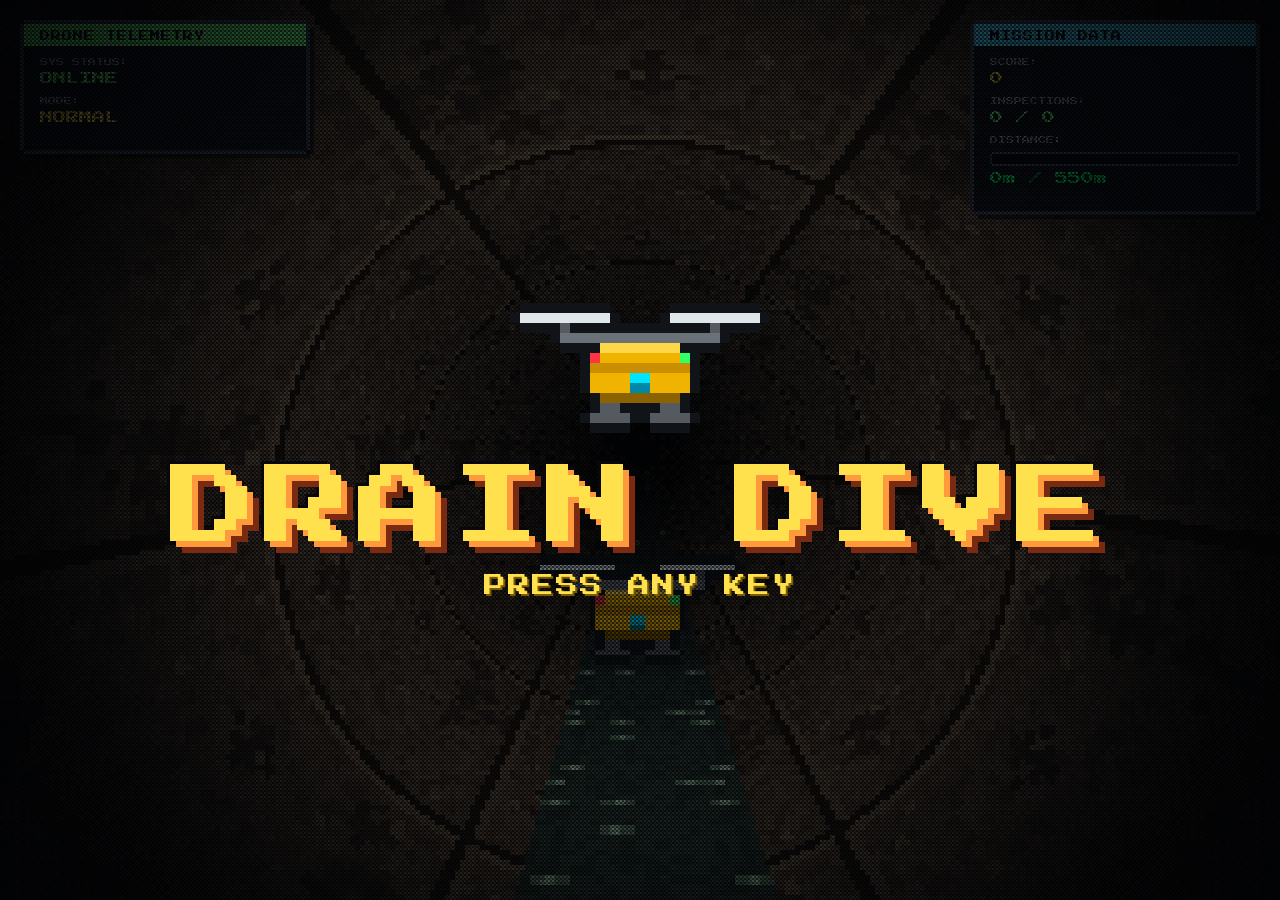
==== commit 9815e25b: "[update]ボスの行動パターン追加" ====
--- a/DRAINDIVE/index.html
+++ b/DRAINDIVE/index.html
@@ -58,7 +58,7 @@
           <div class="bar-container">
             <div id="distBar" class="bar-fill cyan-bar" style="width: 0%"></div>
           </div>
-          <span id="distance" class="value">0m / 600m</span>
+          <span id="distance" class="value">0m / 550m</span>
         </div>
       </div>
 
@@ -120,7 +120,7 @@
                 輪がピントの枠に重なった瞬間に <strong>ボタンで撮影</strong> しよう！
               </p>
               <p>曲がりくねる管と、大雨の増水に気をつけて</p>
-              <p>600m 先のゴールを目指せ！</p>
+              <p>550m 先のゴールを目指せ！</p>
             </div>
             <p class="setup-section">CONTROLS</p>
             <div class="instructions">
@@ -244,7 +244,7 @@
     <div id="clearScreen" style="display: none">
       <div class="clear-content">
         <h2>MISSION ACCOMPLISHED</h2>
-        <p class="subtitle" id="clearSubtitle">点検完了レポート（600m）</p>
+        <p class="subtitle" id="clearSubtitle">点検完了レポート（550m）</p>
 
         <div class="clear-columns">
           <!-- 左カラム: 成績 -->
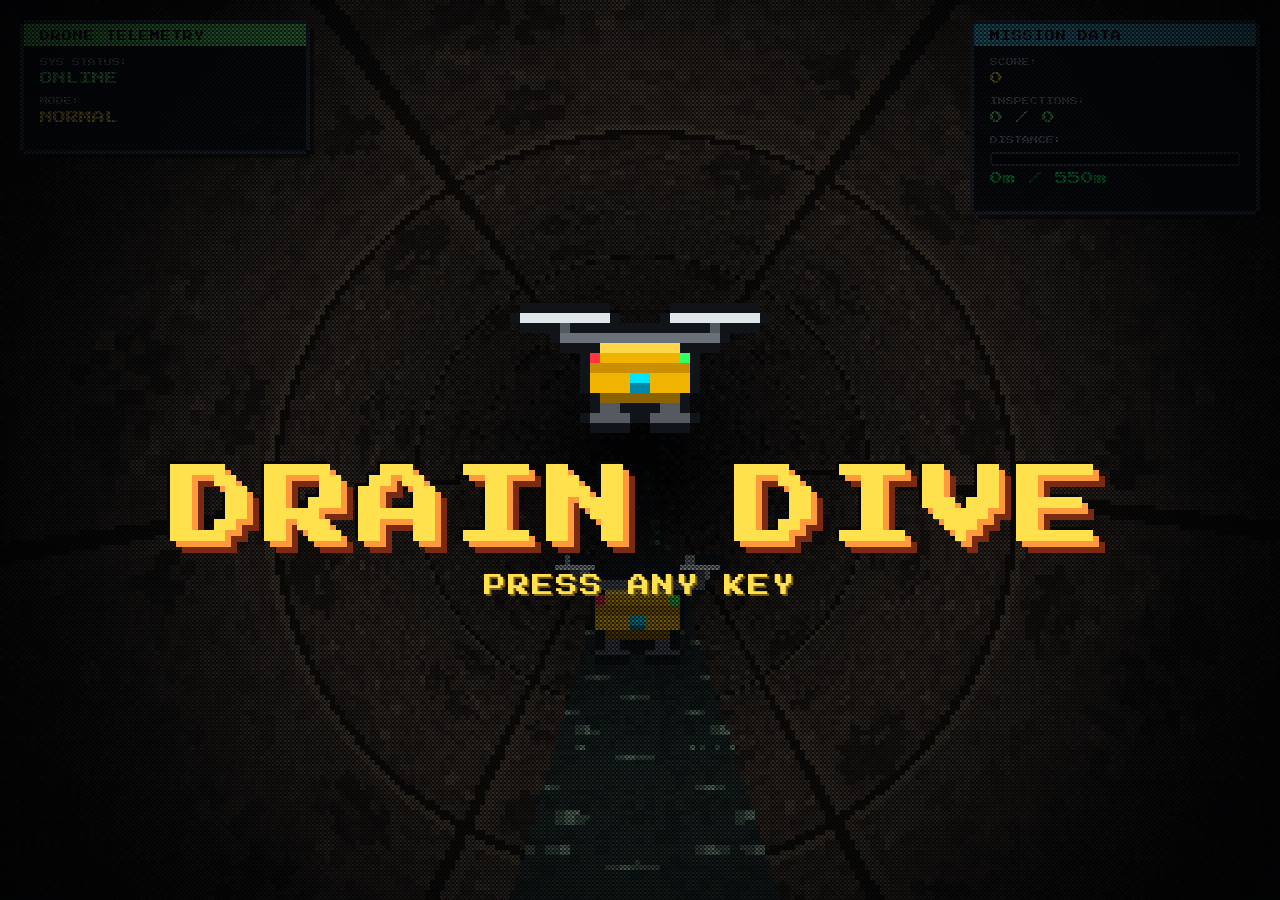
==== commit 064bb579: "[update]UI調整" ====
--- a/DRAINDIVE/index.html
+++ b/DRAINDIVE/index.html
@@ -105,13 +105,12 @@
     <!-- 準備画面（左：ゲーム説明・操作方法 / 右：難易度の選択） -->
     <div id="startScreen" style="display: none; opacity: 0">
       <div class="setup-layout">
+        <!-- 画面の見出し（左右のパネルの上） -->
+        <div class="setup-header">
+          <div class="setup-heading">MISSION BRIEFING</div>
+        </div>
         <div class="setup-panels">
           <div class="start-content setup-left">
-            <div class="setup-header">
-              <div class="setup-heading">
-                MISSION BRIEFING
-              </div>
-            </div>
             <p class="setup-section">HOW TO PLAY</p>
             <div class="jp-intro">
               <p>きみは「下水道点検ドローン」のパイロット！</p>
--- a/DRAINDIVE/pixel.css
+++ b/DRAINDIVE/pixel.css
@@ -234,15 +234,16 @@
   box-sizing: border-box;
   text-align: left;
 }
+/* 画面の見出し：左右のパネルの上に、画面の真ん中に大きく出す */
 .pixel-ui .setup-header {
   display: flex;
-  justify-content: space-between;
+  justify-content: center;
   align-items: center;
-  margin: 0 0 18px 0;
+  margin: 0 0 22px 0;
 }
 .pixel-ui .setup-heading {
   font-family: var(--px-head);
-  font-size: 18px;
+  font-size: 24px;
   color: var(--px-yellow);
   text-shadow: 3px 3px 0 #7a5a00;
 }
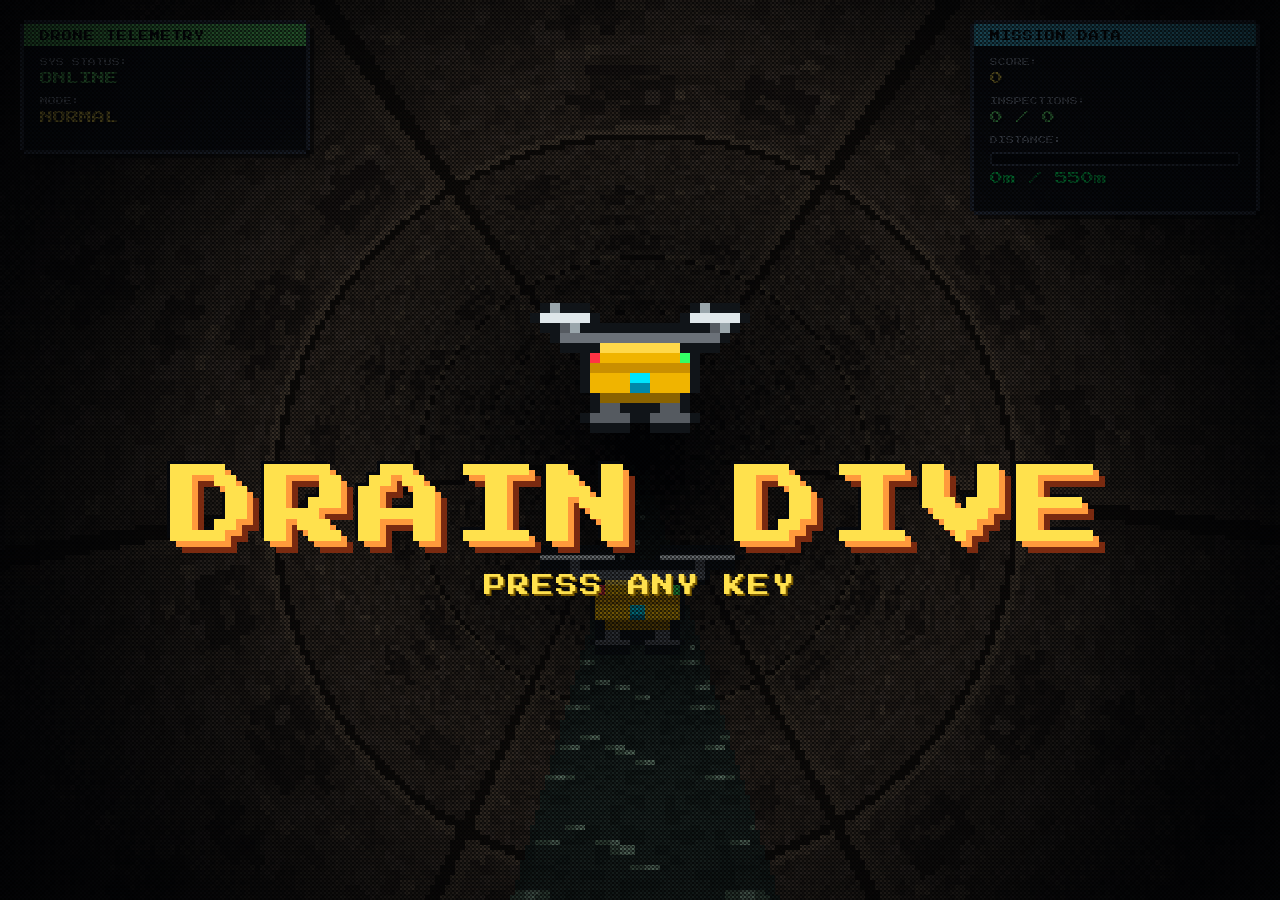
==== commit 46c3ff5c: "[update]スマートフォンでのプレイ対応" ====
--- a/DRAINDIVE/index.html
+++ b/DRAINDIVE/index.html
@@ -2,6 +2,15 @@
 <html lang="ja">
   <head>
     <meta charset="UTF-8" />
+    <!-- スマホ：画面の幅に合わせて表示し、ピンチでの拡大はしない（操作と重なるので） -->
+    <meta
+      name="viewport"
+      content="width=device-width, initial-scale=1, maximum-scale=1, user-scalable=no, viewport-fit=cover"
+    />
+    <!-- ホーム画面に追加して開いたときは、アドレスバーなしの全画面で動かす -->
+    <meta name="mobile-web-app-capable" content="yes" />
+    <meta name="apple-mobile-web-app-capable" content="yes" />
+    <meta name="apple-mobile-web-app-status-bar-style" content="black-translucent" />
     <title>DRAIN DIVE</title>
     <link rel="preconnect" href="https://fonts.googleapis.com" />
     <link rel="preconnect" href="https://fonts.gstatic.com" crossorigin />
@@ -134,6 +143,14 @@
                 <span class="key-label">SOUND</span><span class="key">M</span>
               </p>
             </div>
+            <!-- タッチ操作のとき（スマホ・タブレット）はキーボードの説明の代わりにこちらを出す -->
+            <div class="instructions touch-instructions">
+              <p>
+                <span class="key-label">MOVE</span><span class="key">ドラッグ</span>
+                <span class="key-label">INSPECT</span><span class="key">タップ</span>
+              </p>
+              <p>画面のどこでも指をすべらせて操縦。輪が重なったらタップで撮影！</p>
+            </div>
             <div class="pad-instructions" id="padInstructions">
               <p class="pad-title">GAMEPAD DETECTED</p>
               <p>
@@ -182,7 +199,8 @@
             </button>
           </div>
         </div>
-        <p class="help-text setup-back" id="setupBack">[ESC] タイトルへもどる</p>
+        <!-- タイトルへもどる（ESC / パッドの B でも。タッチ操作でも押せるようにボタンにしてある） -->
+        <button class="help-text setup-back" id="setupBack">[ESC] タイトルへもどる</button>
       </div>
     </div>
 
@@ -342,6 +360,15 @@
     </div>
 
     <canvas id="gameCanvas"></canvas>
+
+    <!-- スマホを縦に持っているときの案内（横向き専用。pixel.css でタッチ操作・縦向きのときだけ出す） -->
+    <div id="rotateNotice">
+      <div class="rotate-content">
+        <div class="rotate-phone"></div>
+        <p class="rotate-jp">スマホを横向きにしてね</p>
+        <p class="rotate-en">ROTATE YOUR DEVICE</p>
+      </div>
+    </div>
 
     <!--
       ゲーム本体。普通の <script> なので、変数や関数はファイルをまたいで共有される。
--- a/DRAINDIVE/pixel.css
+++ b/DRAINDIVE/pixel.css
@@ -290,9 +290,17 @@
   line-height: 1.8;
   margin: 18px 0 0 0 !important;
 }
+/* タイトルへもどる（文字だけのボタン。右によせる） */
 .pixel-ui .setup-back {
-  margin: 16px 0 0 0;
-  text-align: right;
+  display: block;
+  margin: 10px 0 0 auto;
+  padding: 6px 0;
+  background: none;
+  border: none;
+  cursor: pointer;
+}
+.pixel-ui .setup-back:hover {
+  color: var(--px-yellow);
 }
 .pixel-ui .title-drone {
   width: 130px;
@@ -1328,3 +1336,91 @@
     border-left-color: var(--px-white);
   }
 }
+
+/* ============================================================
+   スマホ・タブレット（タッチ操作）
+   - ブラウザのスクロール・ピンチ拡大・ダブルタップ拡大・長押しメニューを止める（操縦・撮影と重なるので）
+   - タッチを使うと body に touch-mode がつき（input.js）、操作説明をタッチ用に切り替える
+   - 縦向きのときは「横向きにしてね」を出す（横向き専用）
+   ============================================================ */
+html,
+body {
+  height: 100%;
+}
+.pixel-ui {
+  touch-action: none;
+  -webkit-touch-callout: none;
+  -webkit-tap-highlight-color: transparent;
+  overscroll-behavior: none;
+}
+.pixel-ui .touch-instructions {
+  display: none;
+}
+.pixel-ui.touch-mode .touch-instructions {
+  display: block;
+}
+.pixel-ui.touch-mode .instructions:not(.touch-instructions) {
+  display: none;
+}
+.pixel-ui .touch-instructions p:last-child {
+  font-size: 13px;
+  color: #c9b870;
+}
+
+#rotateNotice {
+  display: none;
+  position: fixed;
+  inset: 0;
+  z-index: 100; /* どの画面よりも上 */
+  align-items: center;
+  justify-content: center;
+  background: #06080c;
+  color: var(--px-white);
+  text-align: center;
+  font-family: var(--px-jp);
+}
+@media (orientation: portrait) {
+  .pixel-ui.touch-mode #rotateNotice {
+    display: flex;
+  }
+}
+/* 横に倒れていくスマホの絵（ドット枠の四角をカクカク回す） */
+.pixel-ui .rotate-phone {
+  width: 44px;
+  height: 76px;
+  margin: 0 auto 26px auto;
+  background: var(--px-panel);
+  box-shadow:
+    0 -4px 0 0 var(--px-yellow),
+    0 4px 0 0 var(--px-yellow),
+    -4px 0 0 0 var(--px-yellow),
+    4px 0 0 0 var(--px-yellow);
+  animation: pxRotatePhone 1.6s steps(1) infinite;
+}
+@keyframes pxRotatePhone {
+  0%,
+  40% {
+    transform: rotate(0deg);
+  }
+  50% {
+    transform: rotate(-45deg);
+  }
+  60%,
+  100% {
+    transform: rotate(-90deg);
+  }
+}
+.pixel-ui .rotate-jp {
+  font-size: 20px;
+  margin: 0 0 10px 0;
+}
+.pixel-ui .rotate-en {
+  font-family: var(--px-head);
+  font-size: 11px;
+  color: var(--px-cyan);
+  margin: 0;
+}
+/* タッチ操作では ←→ で選ばないので、難易度の「← → でえらぶ」は出さない */
+.pixel-ui.touch-mode .diff-hint {
+  display: none;
+}
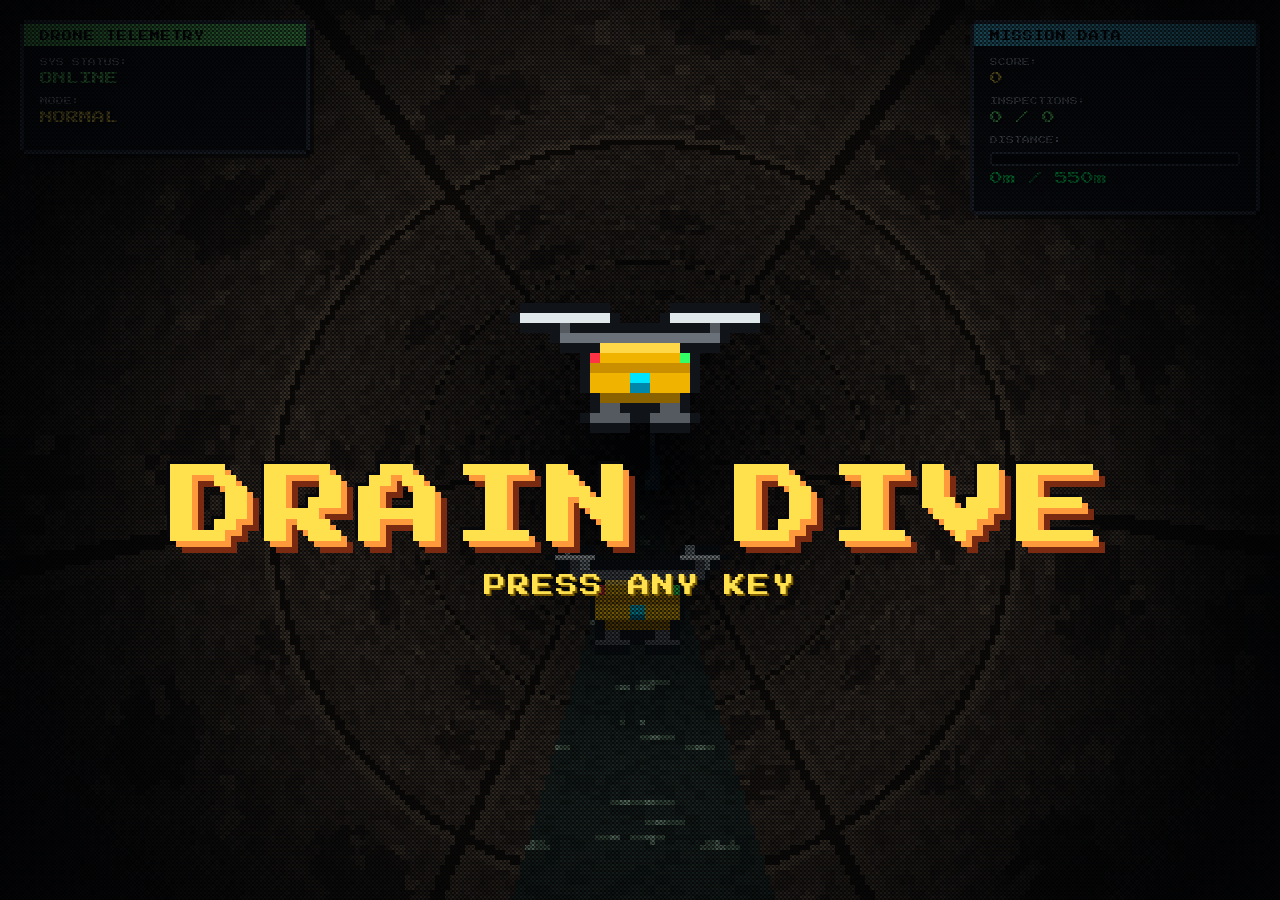
==== commit 0c7d5324: "[update]UI調整" ====
--- a/DRAINDIVE/index.html
+++ b/DRAINDIVE/index.html
@@ -257,15 +257,15 @@
     <!-- システムログ表示エリア -->
     <div id="logArea"></div>
 
-    <!-- ゲームクリア画面 -->
+    <!-- ゲームクリア画面（見出しの下に、左：成績 / 右上：守った暮らし / 右下：点検図鑑 の3つのパネル） -->
     <div id="clearScreen" style="display: none">
-      <div class="clear-content">
+      <div class="clear-layout">
         <h2>MISSION ACCOMPLISHED</h2>
         <p class="subtitle" id="clearSubtitle">点検完了レポート（550m）</p>
 
-        <div class="clear-columns">
-          <!-- 左カラム: 成績 -->
-          <div class="clear-col">
+        <div class="clear-panels">
+          <!-- 左パネル: ランク・認定・成績・コメント・豆知識 -->
+          <div class="clear-content clear-left">
             <div id="rankBadge" class="rank-badge rank-S">S</div>
             <p id="rankTitle" class="rank-title">認定: マスター点検技師</p>
             <div class="result-stats">
@@ -300,8 +300,8 @@
             <div class="result-trivia" id="resultTrivia"></div>
           </div>
 
-          <!-- 右カラム: 土木PR（守った暮らし＋点検図鑑） -->
-          <div class="clear-col">
+          <!-- 右の列: 土木PR（上：守った暮らし / 下：点検図鑑） -->
+          <div class="clear-right">
             <div class="impact-box">
               <div class="impact-label">きみの点検が守った暮らし</div>
               <div class="impact-value">
--- a/DRAINDIVE/pixel.css
+++ b/DRAINDIVE/pixel.css
@@ -629,15 +629,63 @@
   box-sizing: border-box;
 }
 
-/* クリア画面は項目が多いので、1画面に収まるよう余白を詰める */
-.pixel-ui #clearScreen .clear-content {
-  padding: 20px 40px 22px 40px;
-  /* style.css の 94vh は zoom の中だと倍率ぶん大きくなるので、倍率で割って画面の 94% にもどす */
-  max-height: calc(94vh / var(--ui-scale, 1));
-}
-/* style.css の「幅 980px 以下で余白を詰める」は、ドット絵版では UI ごと縮小するので使わない */
-.pixel-ui .clear-columns {
-  gap: 36px;
+/* クリア画面：見出しの下に3つのパネル（左：成績 / 右上：守った暮らし / 右下：点検図鑑）とボタン */
+.pixel-ui .clear-layout {
+  display: flex;
+  flex-direction: column;
+  align-items: center;
+  padding: 8px 12px; /* パネルのドット枠と影がはみ出さないように */
+  /* 画面の 94% まで。vh は zoom の中だと倍率ぶん大きくなり、iPhone の Safari ではアドレスバーのぶんも含むので、
+     screen.js が入れる実際の見えている高さ（--app-h）を倍率で割って使う */
+  max-height: calc(var(--app-h, 100vh) * 0.94 / var(--ui-scale, 1));
+  box-sizing: border-box;
+  overflow-y: auto;
+  /* 収まらないときのスクロール（画面全体は touch-action: none なので、ここだけ縦のスクロールを許す） */
+  touch-action: pan-y;
+  -webkit-overflow-scrolling: touch;
+}
+.pixel-ui .clear-panels {
+  display: flex;
+  gap: 28px;
+  align-items: stretch;
+}
+/* 左パネル（style.css の「高さの上限＋スクロール」は外がわの .clear-layout に移したので、ここでは使わない） */
+.pixel-ui #clearScreen .clear-left {
+  padding: 16px 32px 18px 32px;
+  max-height: none;
+  overflow: visible;
+}
+/* 左パネルがいちばん縦に長いので、すき間を少し詰める（PC の 1280×720 でなるべく縮めずに収まるように） */
+.pixel-ui #clearScreen .clear-left .rank-badge {
+  margin: 2px auto 6px auto;
+}
+.pixel-ui #clearScreen .clear-left .result-stats {
+  margin: 10px 0;
+  gap: 6px;
+  padding: 12px 22px;
+}
+.pixel-ui #clearScreen .clear-left .result-trivia {
+  margin-top: 10px;
+}
+/* 右の列：上下2つのパネル。図鑑のパネルが残りの高さを使い、左パネルと下をそろえる */
+.pixel-ui .clear-right {
+  display: flex;
+  flex-direction: column;
+  gap: 24px;
+  width: 400px;
+}
+.pixel-ui .clear-right .impact-box,
+.pixel-ui .clear-right .codex-box {
+  width: 100%;
+  margin: 0;
+}
+.pixel-ui .clear-right .impact-box {
+  background: linear-gradient(rgba(77, 216, 255, 0.08), rgba(77, 216, 255, 0.08)), var(--px-panel);
+}
+.pixel-ui .clear-right .codex-box {
+  --f: var(--px-green);
+  flex: 1 1 auto;
+  background: var(--px-panel);
 }
 .pixel-ui #clearScreen h2 {
   margin-bottom: 6px;
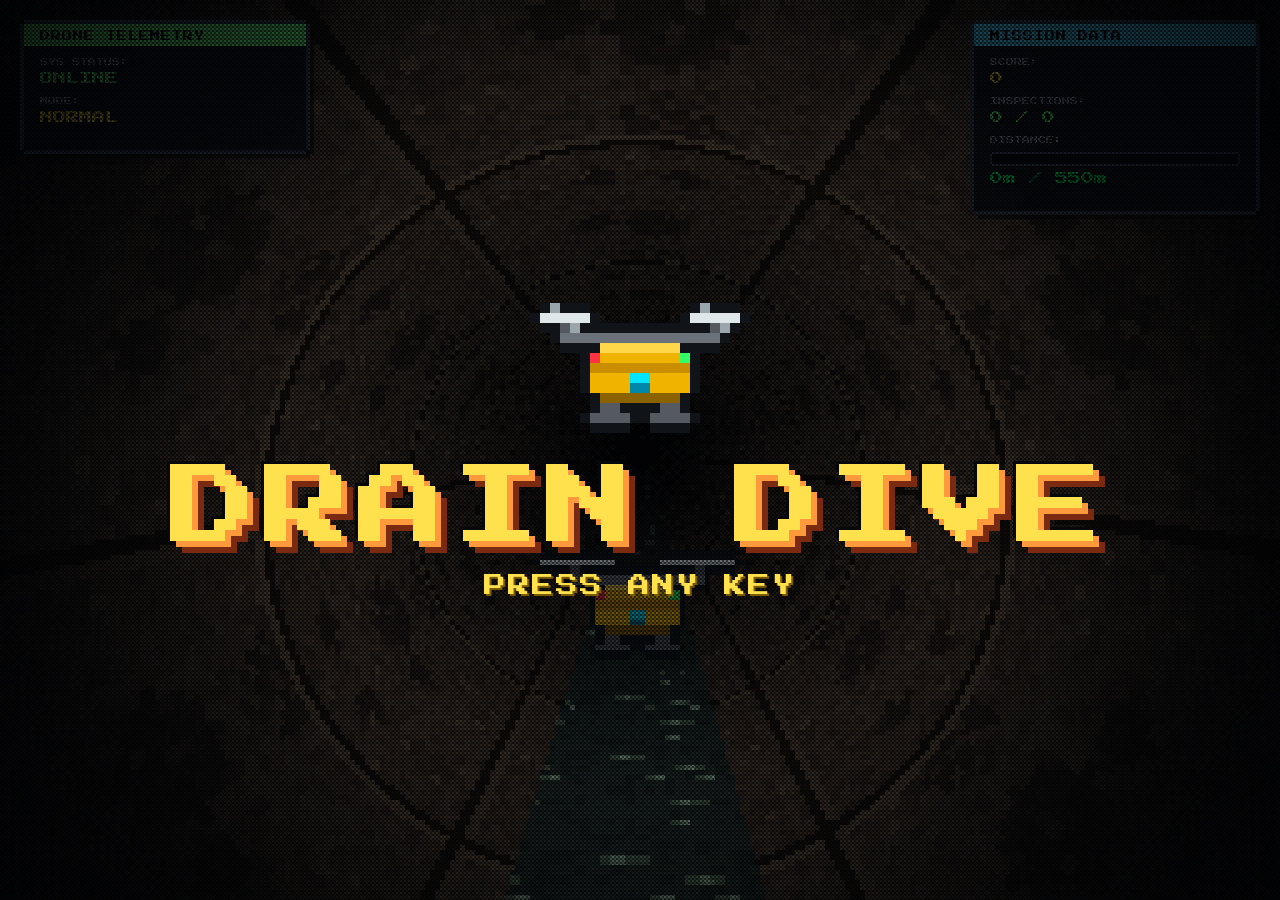
==== commit 501a162d: "[update]リザルト画面からコンティニュー画面へタップで戻れるよう変更" ====
--- a/DRAINDIVE/index.html
+++ b/DRAINDIVE/index.html
@@ -327,9 +327,8 @@
           </div>
         </div>
 
-        <div class="menu-options">
-          <button id="clearBackBtn" class="menu-btn">RETURN TO TERMINAL</button>
-        </div>
+        <!-- 画面のどこをクリック（タップ）しても準備画面へもどる（input.js。文言は操作方法に合わせて切り替える） -->
+        <p class="blink-text clear-continue" id="clearContinue">CLICK TO CONTINUE</p>
       </div>
     </div>
     <!-- ゲームオーバー画面 -->
@@ -351,11 +350,8 @@
         <p class="gameover-tip">
           本物の点検も安全第一！障害物に気をつけて、もう一度チャレンジ！
         </p>
-        <div class="menu-options">
-          <button id="gameOverBackBtn" class="menu-btn red-btn">
-            RETURN TO TERMINAL
-          </button>
-        </div>
+        <!-- 画面のどこをクリック（タップ）しても準備画面へもどる（input.js。文言は操作方法に合わせて切り替える） -->
+        <p class="blink-text clear-continue" id="gameOverContinue">CLICK TO CONTINUE</p>
       </div>
     </div>
 
--- a/DRAINDIVE/pixel.css
+++ b/DRAINDIVE/pixel.css
@@ -644,6 +644,16 @@
   touch-action: pan-y;
   -webkit-overflow-scrolling: touch;
 }
+/* 画面のどこをクリック（タップ）してももどれる */
+.pixel-ui #clearScreen,
+.pixel-ui #gameOverScreen {
+  cursor: pointer;
+}
+.pixel-ui #clearScreen .clear-continue,
+.pixel-ui #gameOverScreen .clear-continue {
+  font-size: 16px;
+  margin: 18px 0 4px 0 !important;
+}
 .pixel-ui .clear-panels {
   display: flex;
   gap: 28px;
@@ -692,9 +702,6 @@
 }
 .pixel-ui #clearScreen .subtitle {
   margin-bottom: 8px;
-}
-.pixel-ui #clearScreen .menu-options {
-  margin-top: 20px;
 }
 .pixel-ui #clearScreen .rank-comment {
   max-width: 340px;
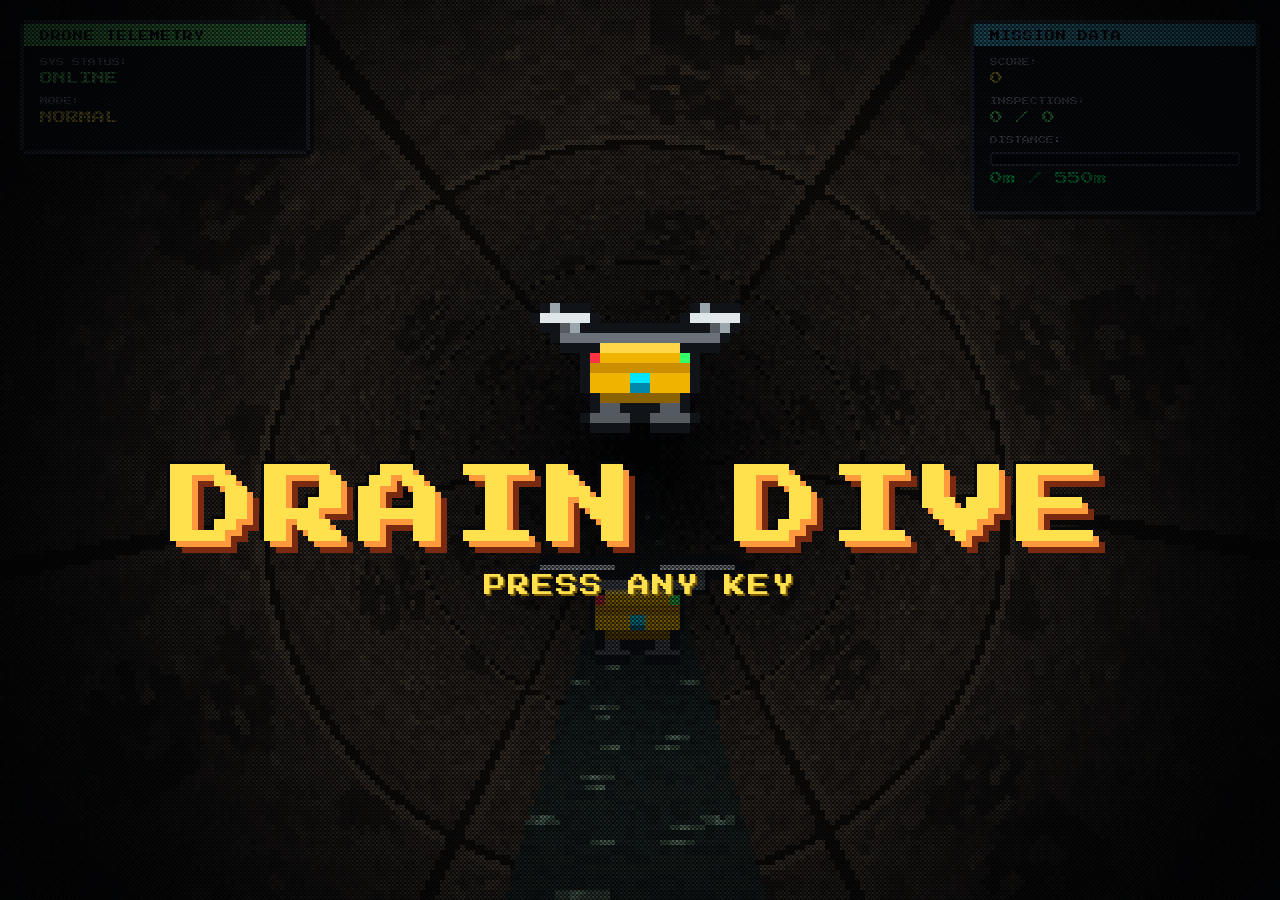
==== commit eb38fad4: "[update]リザルト画面のUI変更" ====
--- a/DRAINDIVE/index.html
+++ b/DRAINDIVE/index.html
@@ -263,11 +263,14 @@
         <h2>MISSION ACCOMPLISHED</h2>
         <p class="subtitle" id="clearSubtitle">点検完了レポート（550m）</p>
 
-        <div class="clear-panels">
-          <!-- 左パネル: ランク・認定・成績・コメント・豆知識 -->
-          <div class="clear-content clear-left">
-            <div id="rankBadge" class="rank-badge rank-S">S</div>
-            <p id="rankTitle" class="rank-title">認定: マスター点検技師</p>
+        <!-- 1ページ目：左にランク（認定・コメント）、右に成績。タップで2ページ目へ（input.js の advanceResult） -->
+        <div class="clear-page" id="clearPage1">
+          <div class="clear-content clear-summary">
+            <div class="clear-rank">
+              <div id="rankBadge" class="rank-badge rank-S">S</div>
+              <p id="rankTitle" class="rank-title">認定: マスター点検技師</p>
+              <p id="rankComment" class="rank-comment"></p>
+            </div>
             <div class="result-stats">
               <div class="stat-item">
                 <span class="stat-label">点検成功:</span>
@@ -296,39 +299,45 @@
                 <span id="finalHp" class="stat-value green-text">100%</span>
               </div>
             </div>
-            <p id="rankComment" class="rank-comment"></p>
-            <div class="result-trivia" id="resultTrivia"></div>
-          </div>
-
-          <!-- 右の列: 土木PR（上：守った暮らし / 下：点検図鑑） -->
-          <div class="clear-right">
-            <div class="impact-box">
-              <div class="impact-label">きみの点検が守った暮らし</div>
-              <div class="impact-value">
-                <span id="impactHouseholds">0</span
-                ><span class="impact-unit">世帯</span>
-              </div>
-              <div class="impact-note" id="impactNote"></div>
-              <div class="impact-disclaimer">
-                ※世帯数はこのゲームの中の目安です
-              </div>
-            </div>
-
-            <div class="codex-box">
-              <div class="codex-header">
-                <span>点検図鑑</span>
-                <span class="codex-progress" id="codexProgress"
-                  >0 / 6 種類</span
-                >
-              </div>
-              <div class="codex-grid" id="codexGrid"></div>
-              <div class="codex-hint" id="codexHint"></div>
-            </div>
-          </div>
-        </div>
-
-        <!-- 画面のどこをクリック（タップ）しても準備画面へもどる（input.js。文言は操作方法に合わせて切り替える） -->
-        <p class="blink-text clear-continue" id="clearContinue">CLICK TO CONTINUE</p>
+          </div>
+          <!-- 画面のどこをクリック（タップ）しても2ページ目へ（文言は操作方法に合わせて切り替える） -->
+          <p class="blink-text clear-continue" id="clearNext">CLICK TO NEXT</p>
+        </div>
+
+        <!-- 2ページ目：土木PR（左：守った暮らし・豆知識 / 右：点検図鑑） -->
+        <div class="clear-page" id="clearPage2" style="display: none">
+          <div class="clear-panels">
+            <div class="clear-right">
+              <div class="impact-box">
+                <div class="impact-label">きみの点検が守った暮らし</div>
+                <div class="impact-value">
+                  <span id="impactHouseholds">0</span
+                  ><span class="impact-unit">世帯</span>
+                </div>
+                <div class="impact-note" id="impactNote"></div>
+                <div class="impact-disclaimer">
+                  ※世帯数はこのゲームの中の目安です
+                </div>
+              </div>
+              <div class="result-trivia" id="resultTrivia"></div>
+            </div>
+
+            <div class="clear-right">
+              <div class="codex-box">
+                <div class="codex-header">
+                  <span>点検図鑑</span>
+                  <span class="codex-progress" id="codexProgress"
+                    >0 / 6 種類</span
+                  >
+                </div>
+                <div class="codex-grid" id="codexGrid"></div>
+                <div class="codex-hint" id="codexHint"></div>
+              </div>
+            </div>
+          </div>
+          <!-- 画面のどこをクリック（タップ）しても準備画面へもどる（input.js。文言は操作方法に合わせて切り替える） -->
+          <p class="blink-text clear-continue" id="clearContinue">CLICK TO CONTINUE</p>
+        </div>
       </div>
     </div>
     <!-- ゲームオーバー画面 -->
--- a/DRAINDIVE/pixel.css
+++ b/DRAINDIVE/pixel.css
@@ -659,25 +659,50 @@
   gap: 28px;
   align-items: stretch;
 }
-/* 左パネル（style.css の「高さの上限＋スクロール」は外がわの .clear-layout に移したので、ここでは使わない） */
-.pixel-ui #clearScreen .clear-left {
-  padding: 16px 32px 18px 32px;
+/* 点検レポートは2ページ（ui.js の showClearPage で切り替える） */
+.pixel-ui .clear-page {
+  display: flex;
+  flex-direction: column;
+  align-items: center;
+}
+/* 1ページ目：1つのパネルの中で、左にランク、右に成績（style.css の「高さの上限＋スクロール」は外がわの .clear-layout に移したので、ここでは使わない） */
+.pixel-ui #clearScreen .clear-summary {
+  flex-direction: row;
+  align-items: center;
+  gap: 44px;
+  padding: 28px 44px;
   max-height: none;
   overflow: visible;
 }
-/* 左パネルがいちばん縦に長いので、すき間を少し詰める（PC の 1280×720 でなるべく縮めずに収まるように） */
-.pixel-ui #clearScreen .clear-left .rank-badge {
-  margin: 2px auto 6px auto;
-}
-.pixel-ui #clearScreen .clear-left .result-stats {
-  margin: 10px 0;
-  gap: 6px;
-  padding: 12px 22px;
-}
-.pixel-ui #clearScreen .clear-left .result-trivia {
-  margin-top: 10px;
-}
-/* 右の列：上下2つのパネル。図鑑のパネルが残りの高さを使い、左パネルと下をそろえる */
+.pixel-ui .clear-rank {
+  display: flex;
+  flex-direction: column;
+  align-items: center;
+  width: 300px;
+}
+/* 1ページ目は場所に余裕があるので、ランクを大きく見せる */
+.pixel-ui #clearScreen .clear-rank .rank-badge {
+  width: 140px;
+  height: 140px;
+  line-height: 150px;
+  font-size: 72px;
+  margin: 0 auto 8px auto;
+}
+.pixel-ui #clearScreen .clear-rank .rank-comment {
+  max-width: 300px;
+  margin-top: 8px;
+}
+.pixel-ui #clearScreen .clear-summary .result-stats {
+  margin: 0;
+  gap: 10px;
+  padding: 18px 26px;
+}
+/* 2ページ目：左の列（守った暮らし・豆知識）と右の列（点検図鑑） */
+.pixel-ui #clearScreen .clear-right .result-trivia {
+  width: 100%;
+  margin-top: 0;
+}
+/* 2ページ目の列：図鑑のパネルが残りの高さを使い、左の列と下をそろえる */
 .pixel-ui .clear-right {
   display: flex;
   flex-direction: column;
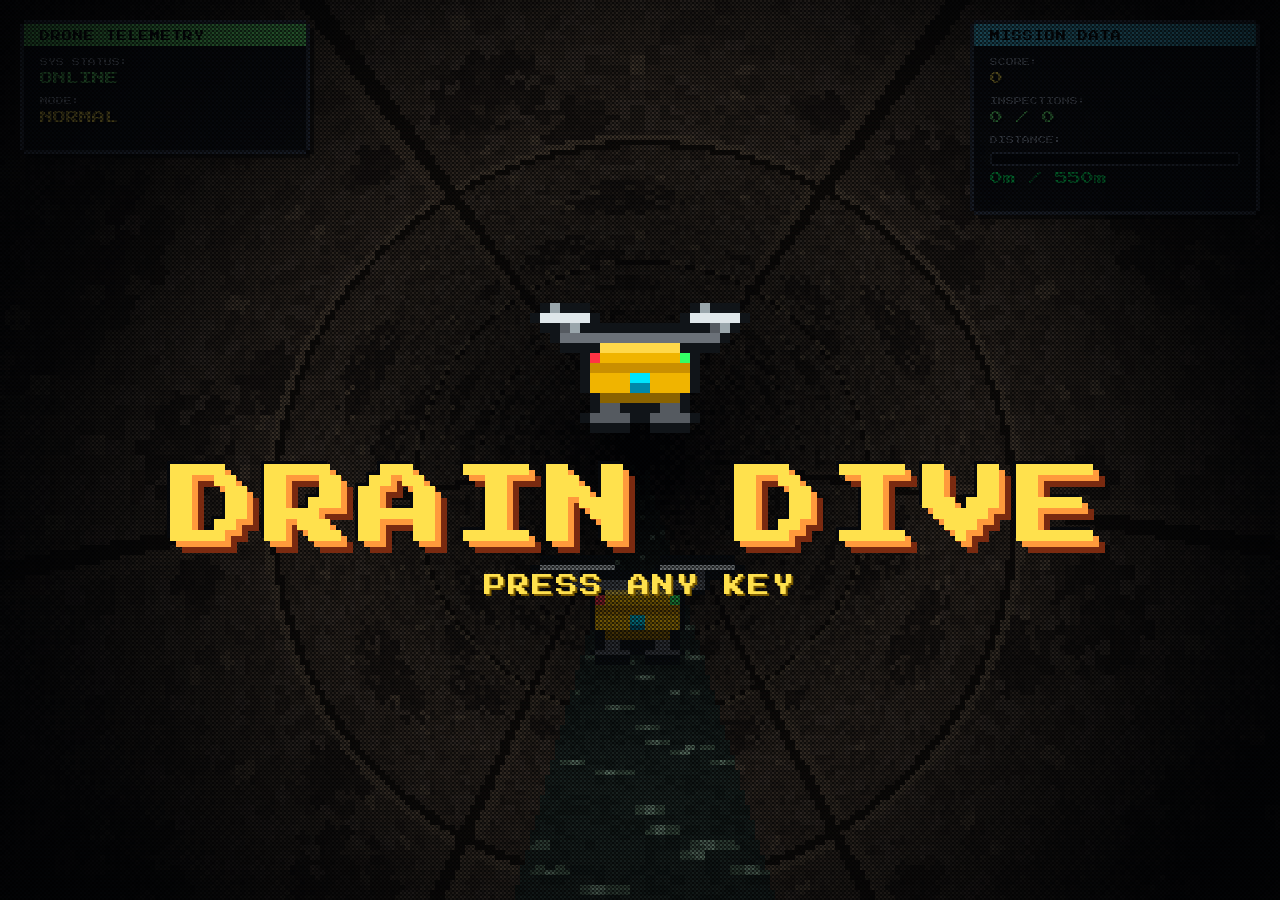
==== commit dfbcecc3: "[update]ゲーム全体のUIを大きくした" ====
--- a/DRAINDIVE/index.html
+++ b/DRAINDIVE/index.html
@@ -118,56 +118,18 @@
         <div class="setup-header">
           <div class="setup-heading">MISSION BRIEFING</div>
         </div>
+        <!-- 左：遊び方のボタン / 真ん中：難易度のパネル / 右：点検図鑑のボタン -->
         <div class="setup-panels">
-          <div class="start-content setup-left">
-            <p class="setup-section">HOW TO PLAY</p>
-            <div class="jp-intro">
-              <p>きみは「下水道点検ドローン」のパイロット！</p>
-              <p>点検ポイント <strong>！</strong> に近づくとスローモーション。</p>
-              <p>
-                輪がピントの枠に重なった瞬間に <strong>ボタンで撮影</strong> しよう！
-              </p>
-              <p>曲がりくねる管と、大雨の増水に気をつけて</p>
-              <p>550m 先のゴールを目指せ！</p>
-            </div>
-            <p class="setup-section">CONTROLS</p>
-            <div class="instructions">
-              <p>
-                <span class="key-label">MOVE</span><span class="key">WASD</span
-                ><span class="key">←↑↓→</span>
-                <span class="key-label">INSPECT</span><span class="key">SPACE</span
-                ><span class="key">CLICK</span>
-              </p>
-              <p>
-                <span class="key-label">PAUSE</span><span class="key">ESC</span>
-                <span class="key-label">SOUND</span><span class="key">M</span>
-              </p>
-            </div>
-            <!-- タッチ操作のとき（スマホ・タブレット）はキーボードの説明の代わりにこちらを出す -->
-            <div class="instructions touch-instructions">
-              <p>
-                <span class="key-label">MOVE</span><span class="key">ドラッグ</span>
-                <span class="key-label">INSPECT</span><span class="key">タップ</span>
-              </p>
-              <p>画面のどこでも指をすべらせて操縦。輪が重なったらタップで撮影！</p>
-            </div>
-            <div class="pad-instructions" id="padInstructions">
-              <p class="pad-title">GAMEPAD DETECTED</p>
-              <p>
-                <span class="key-label">MOVE</span><span class="key">左スティック</span
-                ><span class="key">十字キー</span>
-                <span class="key-label">INSPECT</span><span class="key">A</span
-                ><span class="key">R2</span>
-              </p>
-              <p>
-                <span class="key-label">PAUSE</span><span class="key">START</span>
-                輪が重なった瞬間に A で撮影！
-              </p>
-            </div>
-          </div>
-          <!-- 右の列：上に難易度のパネル（高さ 3/4）、下に点検図鑑のボタン -->
-          <div class="setup-right-col">
-            <div class="start-content setup-right">
+          <!-- 遊び方・操作方法を開くボタン（H キー / ゲームパッド X でも開く） -->
+          <button id="howtoOpenBtn" class="codex-open-btn setup-side-btn">
+            <!-- ゲーム内のドローンのドット絵（ui.js で描き込む） -->
+            <img id="howtoOpenIcon" class="codex-open-icon howto-open-icon" alt="" />
+            <span class="codex-open-text">
+              HOW TO<br />PLAY<span class="codex-open-jp" id="howtoOpenJp">遊び方 [H]</span
+              ><span class="codex-open-progress">操作方法も見られるよ</span>
+            </span>
+          </button>
+          <div class="start-content setup-center">
             <!-- 難易度の選択（←→ / ↑↓ / 十字キーで選ぶ。クリックするとそのまま発進） -->
             <div class="diff-select">
               <p class="diff-title">
@@ -187,20 +149,88 @@
               <p class="diff-note" id="diffNote"></p>
             </div>
             <p class="blink-text" id="startPrompt">PRESS [SPACE]<br />TO LAUNCH</p>
-            </div>
-            <!-- 点検図鑑を開くボタン（C キー / ゲームパッド Y でも開く） -->
-            <button id="codexOpenBtn" class="codex-open-btn">
-              <!-- ゲーム内のひび割れのドット絵（ui.js の updateCodexOpenBtn で描き込む） -->
-              <img id="codexOpenIcon" class="codex-open-icon" alt="" />
-              <span class="codex-open-text">
-                CODEX<span class="codex-open-jp">点検図鑑 [C]</span
-                ><span class="codex-open-progress" id="codexOpenProgress"></span>
-              </span>
-            </button>
-          </div>
+          </div>
+          <!-- 点検図鑑を開くボタン（C キー / ゲームパッド Y でも開く） -->
+          <button id="codexOpenBtn" class="codex-open-btn setup-side-btn">
+            <!-- ゲーム内のひび割れのドット絵（ui.js の updateCodexOpenBtn で描き込む） -->
+            <img id="codexOpenIcon" class="codex-open-icon" alt="" />
+            <span class="codex-open-text">
+              CODEX<span class="codex-open-jp" id="codexOpenJp">点検図鑑 [C]</span
+              ><span class="codex-open-progress" id="codexOpenProgress"></span>
+            </span>
+          </button>
         </div>
         <!-- タイトルへもどる（ESC / パッドの B でも。タッチ操作でも押せるようにボタンにしてある） -->
         <button class="help-text setup-back" id="setupBack">[ESC] タイトルへもどる</button>
+      </div>
+    </div>
+
+    <!-- 遊び方・操作方法（準備画面から開く。画面全体に出す） -->
+    <div id="howtoScreen" style="display: none">
+      <div class="howto-screen-content">
+        <h2>HOW TO PLAY</h2>
+        <p class="subtitle">遊び方・操作方法</p>
+        <div class="howto-screen-body">
+          <div class="howto-col">
+            <p class="setup-section">HOW TO PLAY<span class="setup-section-jp">遊び方</span></p>
+            <!-- 見出しの下の中身は、列の残りの高さの中で上下の真ん中に置く（左右の列で高さがちがうため） -->
+            <div class="howto-col-body">
+              <div class="jp-intro">
+                <p>きみは「下水道点検ドローン」のパイロット！</p>
+                <p>点検ポイント <strong>！</strong> に近づくとスローモーション。</p>
+                <p>
+                  輪がピントの枠に重なった瞬間に <strong>ボタンで撮影</strong> しよう！
+                </p>
+                <p>曲がりくねる管と、大雨の増水に気をつけて</p>
+                <p>550m 先のゴールを目指せ！</p>
+              </div>
+            </div>
+          </div>
+          <div class="howto-col">
+            <p class="setup-section">CONTROLS<span class="setup-section-jp">操作方法</span></p>
+            <div class="howto-col-body">
+              <div class="instructions">
+                <p>
+                  <span class="key-label">MOVE</span><span class="key">WASD</span
+                  ><span class="key">←↑↓→</span>
+                  <span class="key-label">INSPECT</span><span class="key">SPACE</span
+                  ><span class="key">CLICK</span>
+                </p>
+                <p>
+                  <span class="key-label">PAUSE</span><span class="key">ESC</span>
+                  <span class="key-label">SOUND</span><span class="key">M</span>
+                </p>
+              </div>
+              <!-- タッチ操作のとき（スマホ・タブレット）はキーボードの説明の代わりにこちらを出す -->
+              <div class="instructions touch-instructions">
+                <p>
+                  <span class="key-label">MOVE</span><span class="key">ドラッグ</span>
+                  <span class="key-label">INSPECT</span><span class="key">タップ</span>
+                </p>
+                <p>画面のどこでも指をすべらせて操縦。輪が重なったらタップで撮影！</p>
+              </div>
+              <div class="pad-instructions" id="padInstructions">
+                <p class="pad-title">GAMEPAD DETECTED</p>
+                <p>
+                  <span class="key-label">MOVE</span><span class="key">左スティック</span
+                  ><span class="key">十字キー</span>
+                  <span class="key-label">INSPECT</span><span class="key">A</span
+                  ><span class="key">R2</span>
+                </p>
+                <p>
+                  <span class="key-label">PAUSE</span><span class="key">START</span>
+                  輪が重なった瞬間に A で撮影！
+                </p>
+              </div>
+            </div>
+          </div>
+        </div>
+        <div class="menu-options">
+          <button id="howtoCloseBtn" class="menu-btn">
+            BACK<span class="menu-btn-jp">準備画面へもどる</span>
+          </button>
+        </div>
+        <p class="help-text" id="howtoHelp">[ESC] / [H] でもどる</p>
       </div>
     </div>
 
--- a/DRAINDIVE/pixel.css
+++ b/DRAINDIVE/pixel.css
@@ -2,6 +2,13 @@
    pixel.css — ドット絵版（index.html）だけの見た目
    style.css（3D版と共通）のあとに読み込み、ドット絵版の見た目に上書きする
    ============================================================ */
+
+/* iPhone（Safari・Chrome とも WebKit）は横向きにすると文字を勝手に大きくするので止める。
+   大きくなると、大きさを決めてあるマス（点検図鑑など）から文字や画像がはみ出し、画面にも収まらなくなる */
+html {
+  -webkit-text-size-adjust: 100%;
+  text-size-adjust: 100%;
+}
 
 /* ドット絵版：低解像度キャンバスをにじませずに拡大する */
 #gameCanvas {
@@ -26,6 +33,7 @@
 .pixel-ui #titleScreen,
 .pixel-ui #startScreen,
 .pixel-ui #codexScreen,
+.pixel-ui #howtoScreen,
 .pixel-ui #pauseScreen,
 .pixel-ui #clearScreen,
 .pixel-ui #gameOverScreen {
@@ -221,10 +229,10 @@
 .pixel-ui .setup-layout {
   width: 1040px;
 }
-/* 左右の幅は 1:1（flex だと左のパネルの padding のぶん左が広くなるので grid で等分する） */
+/* 3列：左に遊び方のボタン、真ん中に難易度のパネル、右に点検図鑑のボタン（左右のボタンは同じ幅で、パネルと同じ高さ） */
 .pixel-ui .setup-panels {
   display: grid;
-  grid-template-columns: minmax(0, 1fr) minmax(0, 1fr);
+  grid-template-columns: 200px minmax(0, 1fr) 200px;
   gap: 28px;
   align-items: stretch;
 }
@@ -255,18 +263,24 @@
   text-shadow: none;
   margin-left: 12px;
 }
-/* 右の列：難易度のパネルと点検図鑑のボタンを 3:1 の高さで縦に並べる */
-.pixel-ui .setup-right-col {
-  display: flex;
+/* 左右のボタン：アイコンを上、文字を下に縦に並べる（あとにある .codex-open-btn の指定より強くする） */
+.pixel-ui .codex-open-btn.setup-side-btn {
   flex-direction: column;
-  gap: 24px;
-}
-.pixel-ui .setup-right-col .codex-open-btn {
-  flex: 1 1 0;
-  width: 100%;
-}
-.pixel-ui .setup-right {
-  flex: 3 1 0;
+  gap: 14px;
+  padding: 18px 12px;
+  text-align: center;
+}
+.pixel-ui .setup-side-btn .codex-open-icon {
+  width: 72px;
+  height: 72px;
+}
+/* ドローンは横長（2:1）なので、枠をつけずに横長で出す */
+.pixel-ui .setup-side-btn .howto-open-icon {
+  width: 112px;
+  height: 56px;
+  box-shadow: none;
+}
+.pixel-ui .setup-center {
   display: flex;
   flex-direction: column;
   justify-content: space-between;
@@ -279,13 +293,7 @@
   color: var(--px-cyan);
   margin: 0 0 8px 0;
 }
-.pixel-ui .setup-left .jp-intro {
-  margin: 0 0 18px 0;
-}
-.pixel-ui .setup-left .instructions p {
-  margin: 8px 0 12px 0;
-}
-.pixel-ui .setup-right .blink-text {
+.pixel-ui .setup-center .blink-text {
   font-size: 13px;
   line-height: 1.8;
   margin: 18px 0 0 0 !important;
@@ -1185,6 +1193,86 @@
   color: var(--px-cyan);
   margin-top: 2px;
 }
+/* 遊び方・操作方法（点検図鑑と同じく画面全体に出す。左：遊び方 / 右：操作方法） */
+.pixel-ui #howtoScreen {
+  position: absolute;
+  top: 0;
+  left: 0;
+  width: 100%;
+  height: 100%;
+  z-index: 25;
+  display: flex;
+  justify-content: center;
+  align-items: center;
+  text-align: center;
+  color: var(--px-white);
+  background-color: rgba(4, 6, 10, 0.7);
+  background-image: repeating-conic-gradient(rgba(0, 0, 0, 0.55) 0 25%, transparent 0 50%);
+  background-size: 4px 4px;
+  font-family: var(--px-jp);
+  opacity: 0;
+  transition: opacity 0.3s steps(3);
+  cursor: pointer;
+}
+.pixel-ui .howto-screen-content {
+  --f: var(--px-yellow);
+  width: 960px;
+  box-sizing: border-box;
+  background: var(--px-panel);
+  padding: 22px 36px 20px 36px;
+  box-shadow:
+    0 -4px 0 0 var(--f),
+    0 4px 0 0 var(--f),
+    -4px 0 0 0 var(--f),
+    4px 0 0 0 var(--f),
+    8px 4px 0 0 var(--px-shadow),
+    4px 8px 0 0 var(--px-shadow);
+}
+.pixel-ui .howto-screen-content h2 {
+  font-family: var(--px-head);
+  font-weight: 400;
+  font-size: 22px;
+  letter-spacing: 2px;
+  color: var(--px-yellow);
+  text-shadow: 3px 3px 0 #7a5a00;
+  margin: 0 0 8px 0;
+}
+.pixel-ui .howto-screen-content .subtitle {
+  font-family: var(--px-jp);
+  font-size: 15px;
+  color: var(--px-white);
+  margin-bottom: 18px;
+}
+.pixel-ui .howto-screen-body {
+  display: grid;
+  grid-template-columns: minmax(0, 1fr) minmax(0, 1fr);
+  gap: 36px;
+  text-align: left;
+}
+/* 左右の列は同じ高さになる（grid）。見出しは上にそろえ、その下の中身は残りの高さの中で上下の真ん中に置く */
+.pixel-ui .howto-col {
+  display: flex;
+  flex-direction: column;
+}
+.pixel-ui .howto-col-body {
+  flex: 1 1 auto;
+  display: flex;
+  flex-direction: column;
+  justify-content: center;
+}
+.pixel-ui .howto-col .jp-intro {
+  margin: 0;
+}
+.pixel-ui .howto-col .instructions p {
+  margin: 8px 0 12px 0;
+}
+.pixel-ui #howtoScreen .menu-options {
+  margin-top: 18px;
+}
+.pixel-ui #howtoScreen .help-text {
+  margin-top: 12px;
+}
+
 .pixel-ui #codexScreen {
   position: absolute;
   top: 0;
@@ -1238,10 +1326,13 @@
   align-items: stretch;
   text-align: left;
 }
+/* 6種類のマス：右の説明パネルと同じ高さまで伸びるので、マスはその縦の真ん中に並べる。
+   マスの高さは文字に合わせて伸ばす（文字が大きくなっても、枠からはみ出さないように） */
 .pixel-ui .codex-screen-grid {
   display: grid;
   grid-template-columns: repeat(3, 104px);
-  grid-auto-rows: 104px;
+  grid-auto-rows: minmax(104px, auto);
+  align-content: center;
   gap: 14px;
   padding: 4px;
 }
@@ -1250,7 +1341,7 @@
   flex-direction: column;
   align-items: center;
   justify-content: center;
-  cursor: default;
+  cursor: pointer; /* タップ・クリックで選ぶ（iPhone はクリックできる見た目の要素にだけ click を送ることがある） */
 }
 .pixel-ui .codex-screen-grid .codex-icon img {
   width: 56px;
@@ -1259,6 +1350,7 @@
 .pixel-ui .codex-screen-grid .codex-name {
   font-size: 14px;
   margin-top: 4px;
+  white-space: nowrap; /* 名前は折り返さない（いちばん長い「ひび割れ」「鉄筋露出」も1行に収まる） */
 }
 .pixel-ui .codex-screen-grid .codex-cell.selected {
   --f: var(--px-yellow);
@@ -1500,7 +1592,16 @@
   color: var(--px-cyan);
   margin: 0;
 }
+/* タッチ操作では UI を 1.1 倍にしている（screen.js の TOUCH_UI_ZOOM）ので、横幅の広い準備画面は少し狭める
+   （基準の横幅が約 1018 になり、1040 のままだと iPad のような縦横比の画面で左右の余白がなくなる） */
+.pixel-ui.touch-mode .setup-layout {
+  width: 960px;
+}
 /* タッチ操作では ←→ で選ばないので、難易度の「← → でえらぶ」は出さない */
 .pixel-ui.touch-mode .diff-hint {
   display: none;
 }
+/* 点検図鑑のキーボード・ゲームパッド用の操作のヒントも、タッチ操作では出さない（横向きのスマホは縦がせまいので詰める） */
+.pixel-ui.touch-mode #codexScreen .help-text {
+  display: none;
+}
